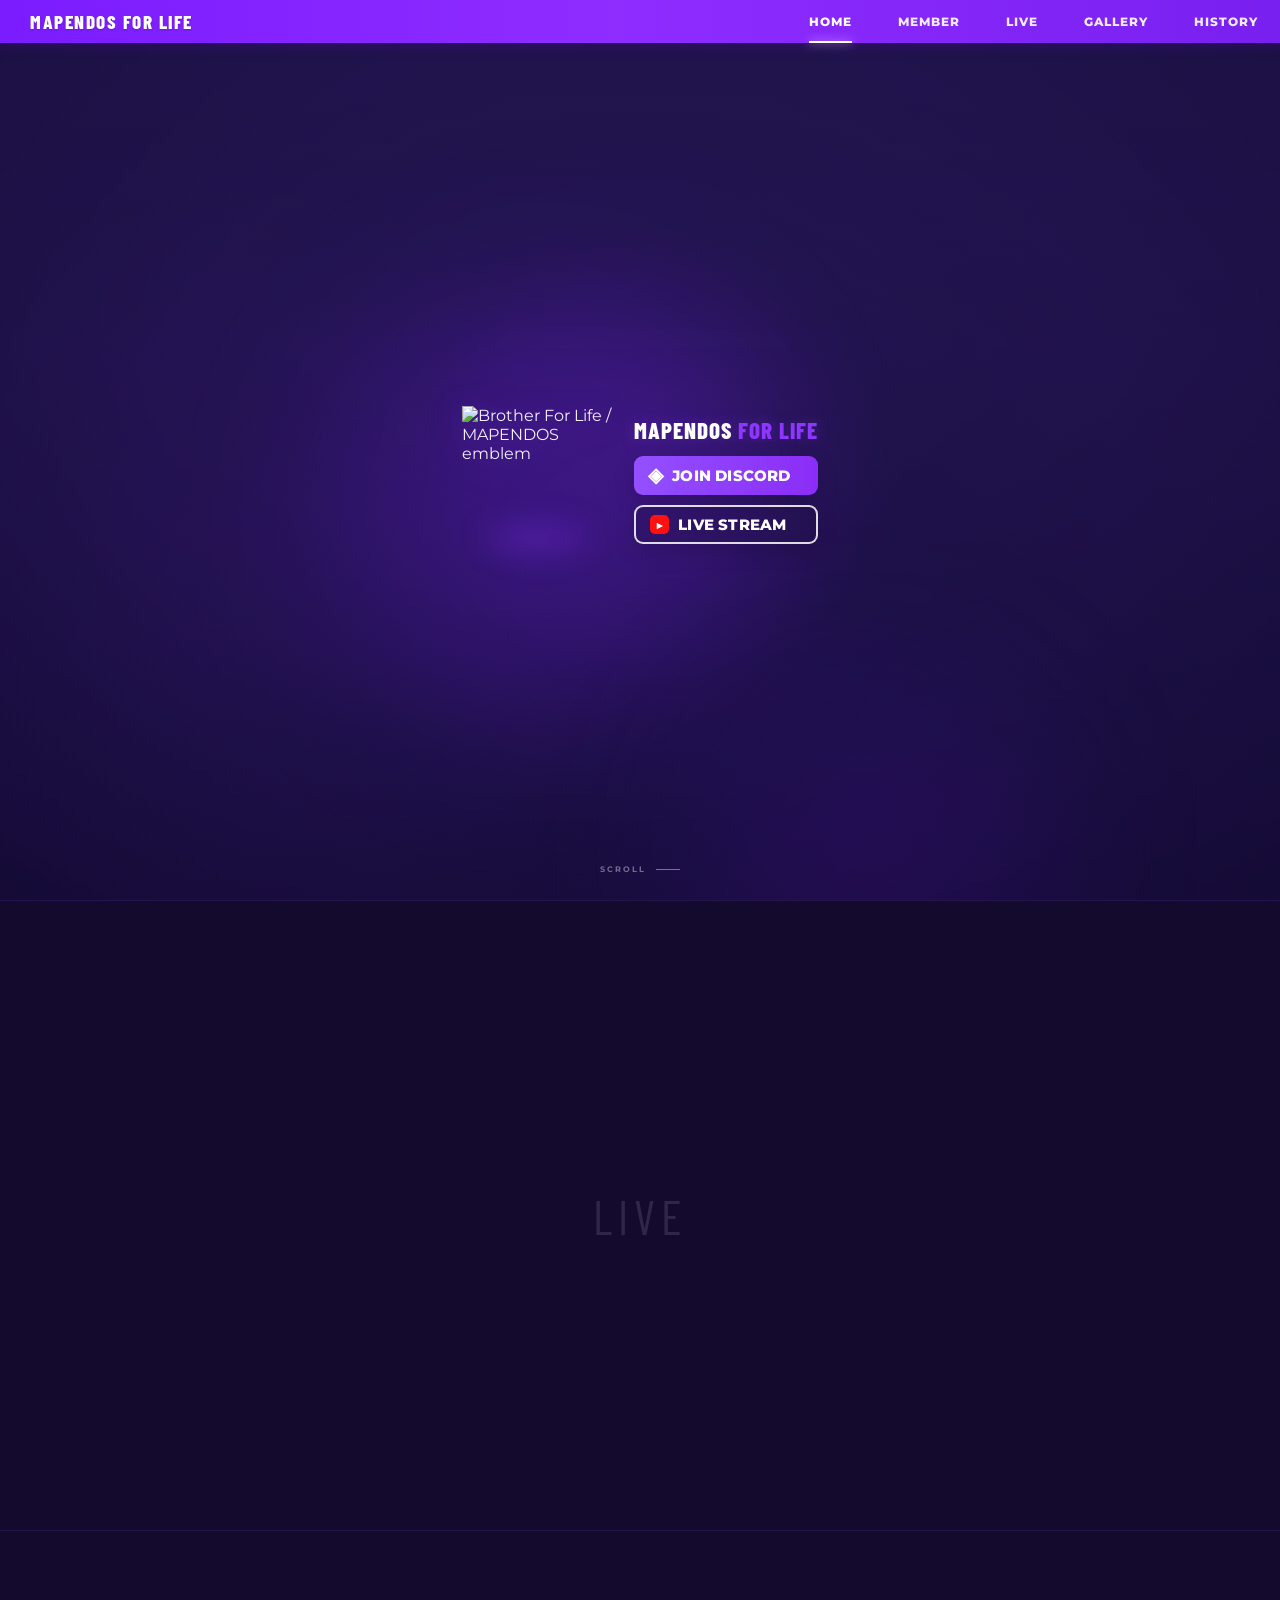
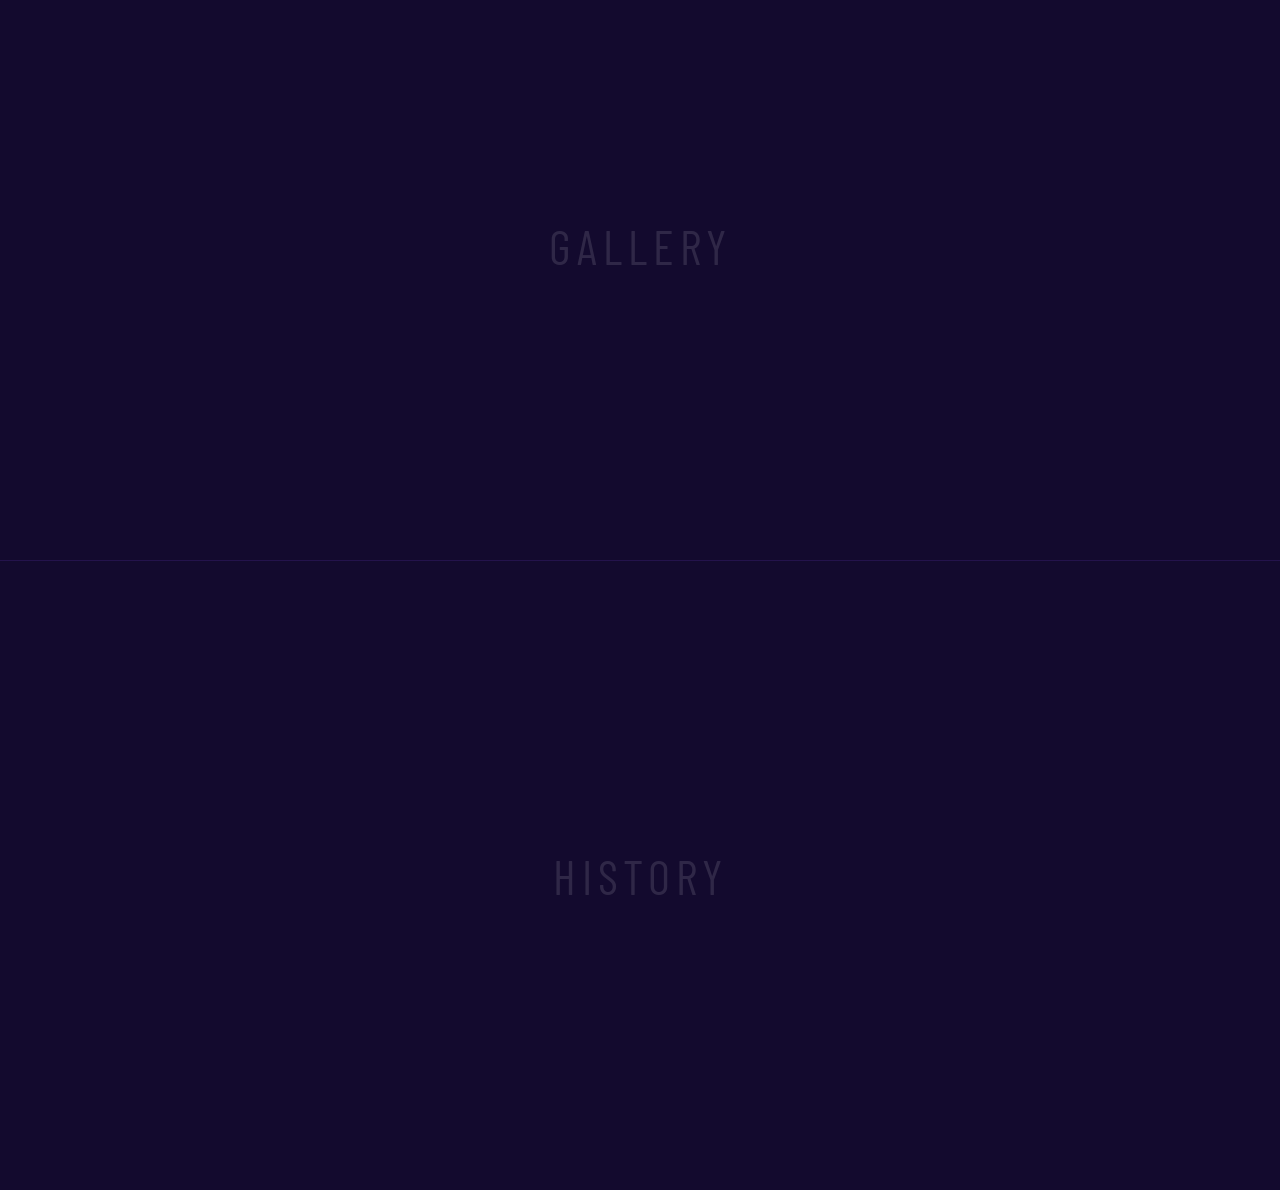
==== index.html @ d0ab3285 "Add files via upload" ====
<!doctype html>
<html lang="id">
<head>
  <meta charset="utf-8">
  <meta name="viewport" content="width=device-width, initial-scale=1.0">
  <meta name="theme-color" content="#21134f">
  <meta name="description" content="MAPENDOS FOR LIFE — official home.">
  <title>MAPENDOS FOR LIFE</title>
  <link rel="preconnect" href="https://fonts.googleapis.com">
  <link rel="preconnect" href="https://fonts.gstatic.com" crossorigin>
  <link href="https://fonts.googleapis.com/css2?family=Barlow+Condensed:wght@500;600;700;800&family=Montserrat:wght@500;600;700;800&display=swap" rel="stylesheet">
  <link rel="stylesheet" href="style.css">
</head>
<body>
  <div class="page">
    <header class="topbar">
      <a class="brand" href="#home" aria-label="MAPENDOS FOR LIFE home">
        <span>MAPENDOS</span> FOR LIFE
      </a>
      <nav class="nav" aria-label="Main navigation">
        <a class="active" href="#home">HOME</a>
        <a href="member.html">MEMBER</a>
        <a href="#live">LIVE</a>
        <a href="#gallery">GALLERY</a>
        <a href="#history">HISTORY</a>
      </nav>
      <button class="menu" aria-label="Open menu"><span></span><span></span><span></span></button>
    </header>

    <main id="home" class="hero">
      <div class="ambient ambient-a"></div>
      <div class="ambient ambient-b"></div>

      <div class="particle-field" aria-hidden="true">
        <div class="particle-layer p1"></div>
        <div class="particle-layer p2"></div>
        <div class="particle-layer p3"></div>
      </div>

      <div class="hero-content">
        <div class="identity">
          <div class="logo-wrap">
            <img src="assets/logo.png" alt="Brother For Life / MAPENDOS emblem" class="logo">
          </div>
          <div class="copy">
            <div class="eyebrow"><span>MAPENDOS</span> FOR LIFE</div>
            <div class="actions">
              <a class="action discord" href="https://discord.gg/qdPSJPzVeq" target="_blank" rel="noopener noreferrer" data-action="discord">
                <span class="icon">◈</span>
                <span>JOIN DISCORD</span>
              </a>
              <a class="action live" href="#" data-action="live">
                <span class="youtube">▶</span>
                <span>LIVE STREAM</span>
              </a>
            </div>
          </div>
        </div>
      </div>

      <div class="scroll-cue" aria-hidden="true">
        <span>SCROLL</span><i></i>
      </div>
    </main>

        <section id="live" class="placeholder"><span>LIVE</span></section>
    <section id="gallery" class="placeholder"><span>GALLERY</span></section>
    <section id="history" class="placeholder"><span>HISTORY</span></section>
  </div>

  <div class="toast" role="status" aria-live="polite"></div>
  <script src="script.js"></script>
</body>
</html>
---- style.css ----
:root{
  --purple:#7c21ff;
  --purple-2:#a24bff;
  --deep:#21154f;
  --deep-2:#160c38;
  --text:#f5efff;
}
*{box-sizing:border-box}
html{scroll-behavior:smooth}
body{
  margin:0;
  background:#12092e;
  color:var(--text);
  font-family:Montserrat,Arial,sans-serif;
  overflow-x:hidden;
}
.page{min-height:100vh;background:var(--deep)}
.topbar{
  height:43px;
  width:100%;
  position:fixed;
  z-index:20;
  top:0;left:0;
  display:flex;
  align-items:center;
  justify-content:space-between;
  padding:0 22px 0 30px;
  background:linear-gradient(90deg,#7b1cff,#8f2cff 48%,#7820ef);
  box-shadow:0 2px 12px rgba(72,0,150,.42);
}
.brand{
  color:white;
  text-decoration:none;
  font-family:"Barlow Condensed",sans-serif;
  font-weight:800;
  font-size:19px;
  letter-spacing:1.5px;
  line-height:1;
  text-shadow:0 1px 2px rgba(0,0,0,.22);
}
.brand span{font-weight:800}
.nav{height:100%;display:flex;align-items:center;gap:46px}
.nav a{
  height:100%;
  display:flex;
  align-items:center;
  color:rgba(255,255,255,.9);
  text-decoration:none;
  font-size:12px;
  font-weight:800;
  letter-spacing:1px;
  transition:.2s ease;
  position:relative;
}
.nav a:hover,.nav a.active{color:white}
.nav a.active::after{
  content:"";
  position:absolute;
  left:0;right:0;bottom:0;
  height:2px;background:white;
  box-shadow:0 0 10px rgba(255,255,255,.7);
}
.menu{display:none;background:none;border:0}
.menu span{display:block;width:23px;height:2px;background:#fff;margin:4px}

.hero{
  min-height:100vh;
  height:100svh;
  position:relative;
  overflow:hidden;
  isolation:isolate;
  background:
    radial-gradient(circle at 51% 51%,rgba(95,32,185,.22),transparent 29%),
    radial-gradient(circle at 20% 65%,rgba(113,39,216,.10),transparent 34%),
    linear-gradient(180deg,#241653 0%,#21134e 52%,#1c1047 100%);
}
.hero::after{
  content:"";
  position:absolute;inset:0;
  background:linear-gradient(180deg,rgba(5,2,18,.05),transparent 38%,rgba(6,2,20,.18));
  z-index:2;pointer-events:none;
}
.ambient{
  position:absolute;border-radius:50%;filter:blur(80px);
  pointer-events:none;opacity:.25;z-index:0;
}
.ambient-a{width:430px;height:430px;left:26%;top:33%;background:#7c21ff;animation:breathe 8s ease-in-out infinite}
.ambient-b{width:360px;height:360px;right:18%;bottom:-15%;background:#4b12aa;animation:breathe 10s ease-in-out -3s infinite}

.particle-field{position:absolute;inset:43px 0 0;z-index:1;overflow:hidden}
.particle-layer{
  position:absolute;
  width:100%;height:100%;
  background-image:url("assets/particles.png");
  background-repeat:no-repeat;
  background-size:cover;
  background-position:center;
  mix-blend-mode:screen;
  pointer-events:none;
  will-change:transform;
}
.p1{opacity:.92;animation:driftA 17s ease-in-out infinite alternate}
.p2{opacity:.38;filter:blur(1.3px);transform:scale(1.08);animation:driftB 23s ease-in-out infinite alternate}
.p3{opacity:.28;filter:blur(3px);transform:scale(1.17);animation:driftC 31s ease-in-out infinite alternate}

.hero-content{
  position:relative;
  z-index:5;
  height:100%;
  display:grid;
  place-items:center;
  padding-top:43px;
}
.identity{
  display:flex;
  align-items:center;
  gap:22px;
  transform:translateY(1vh);
  animation:heroIn 1s cubic-bezier(.2,.8,.2,1) both;
}
.logo-wrap{
  width:150px;height:150px;
  display:grid;place-items:center;
  filter:drop-shadow(0 0 14px rgba(140,54,255,.22));
}
.logo{width:100%;height:100%;object-fit:contain}
.copy{display:flex;flex-direction:column;gap:14px}
.eyebrow{
  font-family:"Barlow Condensed",sans-serif;
  font-size:23px;
  font-weight:800;
  letter-spacing:1px;
  line-height:1;
  text-shadow:0 0 16px rgba(165,85,255,.25);
}
.eyebrow span{color:white}
.eyebrow{color:#8e36ff}
.actions{display:flex;flex-direction:column;gap:10px}
.action{
  min-width:184px;height:39px;
  border-radius:9px;
  display:flex;align-items:center;justify-content:flex-start;
  gap:9px;padding:0 14px;
  color:white;text-decoration:none;
  font-size:15px;font-weight:800;
  letter-spacing:.2px;
  transition:transform .22s ease,filter .22s ease,background .22s ease;
  box-shadow:0 7px 22px rgba(0,0,0,.15);
}
.action:hover{transform:translateX(5px);filter:brightness(1.08)}
.discord{background:linear-gradient(90deg,#9350ff,#8b2df7)}
.live{background:rgba(28,19,62,.25);border:2px solid rgba(255,255,255,.85)}
.icon{font-size:20px;line-height:1}
.youtube{font-size:15px;background:#ff1111;border-radius:5px;padding:2px 5px;line-height:1}
.scroll-cue{
  position:absolute;z-index:6;bottom:26px;left:50%;
  transform:translateX(-50%);
  display:flex;align-items:center;gap:10px;
  opacity:.42;
  font-size:8px;letter-spacing:2px;font-weight:700;
}
.scroll-cue i{width:24px;height:1px;background:white;display:block;animation:pulseLine 1.8s ease-in-out infinite}

.placeholder{
  min-height:70vh;display:grid;place-items:center;
  background:#130a2e;border-top:1px solid rgba(145,72,255,.14);
  font-family:"Barlow Condensed",sans-serif;font-size:48px;letter-spacing:6px;color:rgba(255,255,255,.12)
}
.toast{
  position:fixed;z-index:50;left:50%;bottom:24px;transform:translate(-50%,20px);
  opacity:0;pointer-events:none;
  background:rgba(18,8,40,.94);border:1px solid rgba(164,84,255,.45);
  padding:11px 15px;border-radius:9px;font-size:12px;
  transition:.25s ease;
}
.toast.show{opacity:1;transform:translate(-50%,0)}

@keyframes driftA{
  0%{transform:translate3d(-1.2%,-.5%,0) scale(1.01) rotate(-.15deg)}
  50%{transform:translate3d(1.2%,.8%,0) scale(1.035) rotate(.15deg)}
  100%{transform:translate3d(-.4%,1.1%,0) scale(1.02) rotate(-.08deg)}
}
@keyframes driftB{
  0%{transform:translate3d(1.5%,1%,0) scale(1.07)}
  100%{transform:translate3d(-1.2%,-1%,0) scale(1.1)}
}
@keyframes driftC{
  0%{transform:translate3d(-2%,0,0) scale(1.16)}
  100%{transform:translate3d(2%,1.6%,0) scale(1.2)}
}
@keyframes breathe{0%,100%{transform:scale(.92);opacity:.18}50%{transform:scale(1.08);opacity:.29}}
@keyframes heroIn{from{opacity:0;transform:translateY(35px) scale(.98)}to{opacity:1;transform:translateY(1vh) scale(1)}}
@keyframes pulseLine{0%,100%{width:14px;opacity:.25}50%{width:28px;opacity:.9}}

@media (max-width:700px){
  .topbar{height:48px;padding:0 16px}
  .brand{font-size:17px}
  .nav{display:none}
  .menu{display:block}
  .hero{height:100svh;min-height:640px}
  .particle-field{inset:48px 0 0}
  .particle-layer{background-size:auto 100%;background-position:center}
  .identity{flex-direction:column;gap:9px;text-align:center;transform:translateY(-1vh)}
  .logo-wrap{width:180px;height:180px}
  .copy{align-items:center;gap:13px}
  .eyebrow{font-size:22px}
  .action{min-width:200px;height:42px;justify-content:center}
  .actions{gap:9px}
  .scroll-cue{bottom:17px}
}
@media (prefers-reduced-motion:reduce){
  *,*::before,*::after{animation-duration:.01ms!important;animation-iteration-count:1!important;scroll-behavior:auto!important}
}


/* ===== MFL HOME UI/UX ENHANCEMENT ===== */
.topbar{
  backdrop-filter:blur(10px);
  -webkit-backdrop-filter:blur(10px);
  transition:height .35s ease,background .35s ease,box-shadow .35s ease;
}
.topbar.scrolled{
  height:40px;
  background:rgba(92,20,190,.92);
  box-shadow:0 5px 24px rgba(20,0,55,.42);
}
.nav a{transition:color .25s ease,transform .25s ease}
.nav a:hover{transform:translateY(-1px)}
.hero-content{perspective:1000px}
.identity{
  will-change:transform;
}
.logo-wrap{
  position:relative;
  animation:logoFloat 5.8s ease-in-out infinite;
  will-change:transform;
}
.logo-wrap::after{
  content:"";
  position:absolute;
  width:68%;
  height:18%;
  left:16%;
  bottom:3%;
  border-radius:50%;
  background:rgba(131,54,255,.28);
  filter:blur(15px);
  animation:logoShadow 5.8s ease-in-out infinite;
  z-index:-1;
}
.logo{
  filter:drop-shadow(0 8px 18px rgba(96,29,206,.20));
  transition:filter .4s ease,transform .4s ease;
}
.logo-wrap:hover .logo{
  filter:drop-shadow(0 10px 25px rgba(157,78,255,.52));
}
.action{
  position:relative;
  overflow:hidden;
}
.action::before{
  content:"";
  position:absolute;
  inset:0;
  transform:translateX(-110%);
  background:linear-gradient(105deg,transparent 25%,rgba(255,255,255,.16) 50%,transparent 75%);
  transition:transform .65s ease;
}
.action:hover::before{transform:translateX(110%)}
.action > *{position:relative;z-index:1}
.particle-layer{transition:opacity .8s ease}
.hero::before{
  content:"";
  position:absolute;
  inset:43px 0 0;
  z-index:3;
  pointer-events:none;
  background:radial-gradient(circle at 50% 50%,transparent 0 24%,rgba(17,7,44,.07) 62%,rgba(8,2,25,.20) 100%);
}
@keyframes logoFloat{
  0%,100%{transform:translate3d(0,-7px,0) rotate(-.25deg)}
  50%{transform:translate3d(0,8px,0) rotate(.25deg)}
}
@keyframes logoShadow{
  0%,100%{transform:scaleX(.92);opacity:.45}
  50%{transform:scaleX(1.08);opacity:.25}
}
@media(max-width:700px){
  .logo-wrap{animation-duration:6.5s}
  .topbar.scrolled{height:45px}
}
@media(prefers-reduced-motion:reduce){
  .logo-wrap,.logo-wrap::after{animation:none!important}
}
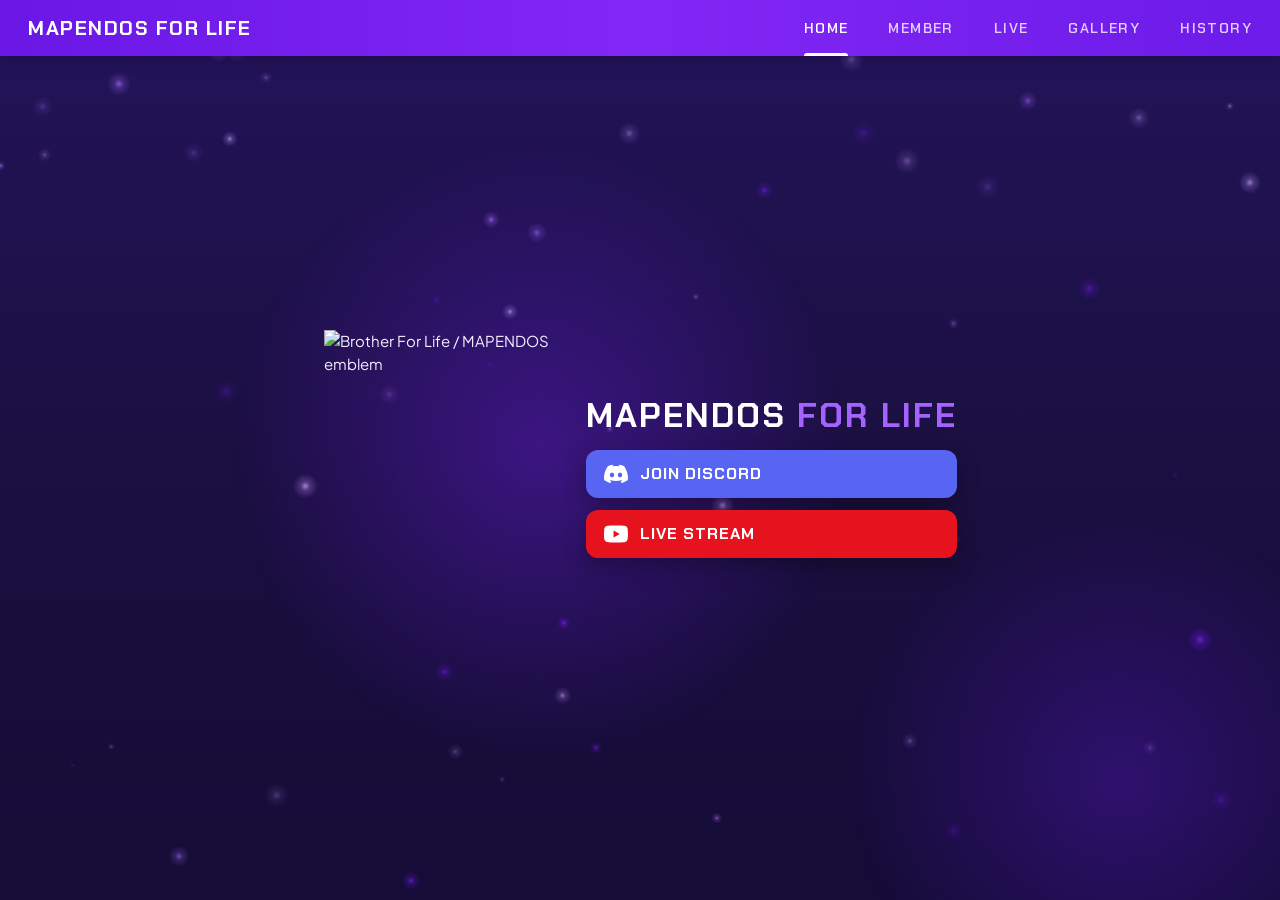
==== commit e8d754f8: "Add files via upload" ====
--- a/index.html
+++ b/index.html
@@ -2,73 +2,163 @@
 <html lang="id">
 <head>
   <meta charset="utf-8">
-  <meta name="viewport" content="width=device-width, initial-scale=1.0">
-  <meta name="theme-color" content="#21134f">
+  <meta name="viewport" content="width=device-width, initial-scale=1, viewport-fit=cover">
+  <meta name="theme-color" content="#1a0f3f">
   <meta name="description" content="MAPENDOS FOR LIFE — official home.">
   <title>MAPENDOS FOR LIFE</title>
   <link rel="preconnect" href="https://fonts.googleapis.com">
   <link rel="preconnect" href="https://fonts.gstatic.com" crossorigin>
-  <link href="https://fonts.googleapis.com/css2?family=Barlow+Condensed:wght@500;600;700;800&family=Montserrat:wght@500;600;700;800&display=swap" rel="stylesheet">
+  <link href="https://fonts.googleapis.com/css2?family=Chakra+Petch:wght@600;700&family=JetBrains+Mono:wght@500;700&family=Plus+Jakarta+Sans:wght@500;600;700;800&display=swap" rel="stylesheet">
   <link rel="stylesheet" href="style.css">
 </head>
-<body>
-  <div class="page">
-    <header class="topbar">
-      <a class="brand" href="#home" aria-label="MAPENDOS FOR LIFE home">
-        <span>MAPENDOS</span> FOR LIFE
-      </a>
-      <nav class="nav" aria-label="Main navigation">
-        <a class="active" href="#home">HOME</a>
-        <a href="member.html">MEMBER</a>
-        <a href="#live">LIVE</a>
-        <a href="#gallery">GALLERY</a>
-        <a href="#history">HISTORY</a>
-      </nav>
-      <button class="menu" aria-label="Open menu"><span></span><span></span><span></span></button>
-    </header>
+<body data-page="home">
+  <header class="topbar">
+    <a class="brand" href="#home" aria-label="MAPENDOS FOR LIFE home"><span>MAPENDOS</span> FOR LIFE</a>
+    <nav class="nav" id="nav" aria-label="Main navigation">
+      <a href="#home" data-link="home">HOME</a>
+      <a href="#member" data-link="member">MEMBER</a>
+      <a href="#live" data-link="live">LIVE</a>
+      <a href="#gallery" data-link="gallery">GALLERY</a>
+      <a href="#history" data-link="history">HISTORY</a>
+    </nav>
+    <button class="menu" id="menu" aria-label="Buka menu" aria-expanded="false" aria-controls="nav"><span></span><span></span><span></span></button>
+  </header>
 
-    <main id="home" class="hero">
-      <div class="ambient ambient-a"></div>
-      <div class="ambient ambient-b"></div>
-
-      <div class="particle-field" aria-hidden="true">
-        <div class="particle-layer p1"></div>
-        <div class="particle-layer p2"></div>
-        <div class="particle-layer p3"></div>
-      </div>
-
-      <div class="hero-content">
-        <div class="identity">
-          <div class="logo-wrap">
-            <img src="assets/logo.png" alt="Brother For Life / MAPENDOS emblem" class="logo">
-          </div>
-          <div class="copy">
-            <div class="eyebrow"><span>MAPENDOS</span> FOR LIFE</div>
-            <div class="actions">
-              <a class="action discord" href="https://discord.gg/qdPSJPzVeq" target="_blank" rel="noopener noreferrer" data-action="discord">
-                <span class="icon">◈</span>
-                <span>JOIN DISCORD</span>
-              </a>
-              <a class="action live" href="#" data-action="live">
-                <span class="youtube">▶</span>
-                <span>LIVE STREAM</span>
-              </a>
-            </div>
-          </div>
+  <!-- HOME -->
+  <main class="page hero" id="home" data-page-id="home">
+    <div class="bg" aria-hidden="true">
+      <div class="glow glow-a"></div>
+      <div class="glow glow-b"></div>
+      <canvas id="fx"></canvas>
+    </div>
+    <div class="identity">
+      <img src="assets/logo.webp" alt="Brother For Life / MAPENDOS emblem" class="logo" width="230" height="296" decoding="async" fetchpriority="high">
+      <div class="copy">
+        <div class="eyebrow"><span>MAPENDOS</span> FOR LIFE</div>
+        <div class="actions">
+          <a class="action discord" href="https://discord.gg/qdPSJPzVeq" target="_blank" rel="noopener noreferrer" data-action="discord">
+            <svg viewBox="0 0 24 24" aria-hidden="true"><path fill="currentColor" d="M20.317 4.3698a19.7913 19.7913 0 00-4.8851-1.5152.0741.0741 0 00-.0785.0371c-.211.3753-.4447.8648-.6083 1.2495-1.8447-.2762-3.68-.2762-5.4868 0-.1636-.3933-.4058-.8742-.6177-1.2495a.077.077 0 00-.0785-.037 19.7363 19.7363 0 00-4.8852 1.515.0699.0699 0 00-.0321.0277C.5334 9.0458-.319 13.5799.0992 18.0578a.0824.0824 0 00.0312.0561c2.0528 1.5076 4.0413 2.4228 5.9929 3.0294a.0777.0777 0 00.0842-.0276c.4616-.6304.8731-1.2952 1.226-1.9942a.076.076 0 00-.0416-.1057c-.6528-.2476-1.2743-.5495-1.8722-.8923a.077.077 0 01-.0076-.1277c.1258-.0943.2517-.1923.3718-.2914a.0743.0743 0 01.0776-.0105c3.9278 1.7933 8.18 1.7933 12.0614 0a.0739.0739 0 01.0785.0095c.1202.099.246.1981.3728.2924a.077.077 0 01-.0066.1276 12.2986 12.2986 0 01-1.873.8914.0766.0766 0 00-.0407.1067c.3604.698.7719 1.3628 1.225 1.9932a.076.076 0 00.0842.0286c1.961-.6067 3.9495-1.5219 6.0023-3.0294a.077.077 0 00.0313-.0552c.5004-5.177-.8382-9.6739-3.5485-13.6604a.061.061 0 00-.0312-.0286zM8.02 15.3312c-1.1825 0-2.1569-1.0857-2.1569-2.419 0-1.3332.9555-2.4189 2.157-2.4189 1.2108 0 2.1757 1.0952 2.1568 2.419 0 1.3332-.9555 2.4189-2.1569 2.4189zm7.9748 0c-1.1825 0-2.1569-1.0857-2.1569-2.419 0-1.3332.9554-2.4189 2.1569-2.4189 1.2108 0 2.1757 1.0952 2.1568 2.419 0 1.3332-.946 2.4189-2.1568 2.4189Z"/></svg>
+            <span>JOIN DISCORD</span>
+          </a>
+          <a class="action youtube" href="#" data-action="live">
+            <svg viewBox="0 0 24 24" aria-hidden="true"><path fill="currentColor" d="M23.498 6.186a3.016 3.016 0 0 0-2.122-2.136C19.505 3.545 12 3.545 12 3.545s-7.505 0-9.377.505A3.017 3.017 0 0 0 .502 6.186C0 8.07 0 12 0 12s0 3.93.502 5.814a3.016 3.016 0 0 0 2.122 2.136c1.871.505 9.376.505 9.376.505s7.505 0 9.377-.505a3.015 3.015 0 0 0 2.122-2.136C24 15.93 24 12 24 12s0-3.93-.502-5.814zM9.545 15.568V8.432L15.818 12l-6.273 3.568z"/></svg>
+            <span>LIVE STREAM</span>
+          </a>
         </div>
       </div>
+    </div>
+  </main>
 
-      <div class="scroll-cue" aria-hidden="true">
-        <span>SCROLL</span><i></i>
+  <!-- MEMBER -->
+  <main class="page member-page" id="member" data-page-id="member" hidden>
+    <section class="page-head">
+      <div>
+        <div class="kicker">MANAGEMENT ANGGOTA</div>
+        <h1>DATA <b>MEMBER</b></h1>
+        <p class="sub">// database anggota MFL</p>
       </div>
-    </main>
+      <button class="recruit" id="recruit" type="button">+ REKRUT</button>
+    </section>
 
-        <section id="live" class="placeholder"><span>LIVE</span></section>
-    <section id="gallery" class="placeholder"><span>GALLERY</span></section>
-    <section id="history" class="placeholder"><span>HISTORY</span></section>
-  </div>
+    <section class="stats">
+      <div><small>TOTAL</small><strong id="total">0</strong></div>
+      <div><small>AKTIF</small><strong class="green" id="active">0</strong></div>
+      <div><small>REHAT</small><strong class="gold" id="rest">0</strong></div>
+      <div class="progress-stat">
+        <div class="progress-head"><small>RASIO AKTIF</small><b id="ratio">0%</b></div>
+        <div class="progress"><span id="progress"></span></div>
+      </div>
+    </section>
+
+    <section class="filters">
+      <label class="search">
+        <svg viewBox="0 0 24 24" aria-hidden="true"><path fill="none" stroke="currentColor" stroke-width="2.4" stroke-linecap="round" d="M11 4a7 7 0 100 14 7 7 0 000-14zm9 16l-4-4"/></svg>
+        <input id="search" type="search" placeholder="Cari nama member..." autocomplete="off" aria-label="Cari nama member">
+      </label>
+      <select id="division" aria-label="Filter jabatan">
+        <option value="all">Semua Jabatan</option>
+        <option value="COMMANDER">COMMANDER</option>
+        <option value="UNDER OG">UNDER OG</option>
+        <option value="PJ BISNIS">PJ BISNIS</option>
+        <option value="HOODPRESS">HOODPRESS</option>
+        <option value="MEMBER">MEMBER</option>
+      </select>
+      <select id="status" aria-label="Filter status">
+        <option value="all">Semua Status</option>
+        <option value="active">AKTIF</option>
+        <option value="rest">REHAT</option>
+      </select>
+    </section>
+
+    <section id="roster" class="roster">
+      <div class="roster-head">
+        <span>ROSTER ANGGOTA</span>
+        <small>Menampilkan <b id="shown">0</b> dari <b id="all">0</b> member</small>
+      </div>
+      <div id="groups"></div>
+    </section>
+  </main>
+
+  <!-- LIVE -->
+  <main class="page member-page" id="live" data-page-id="live" hidden>
+    <section class="page-head">
+      <div>
+        <div class="kicker">SIARAN LANGSUNG</div>
+        <h1>LIVE <b>STREAM</b></h1>
+        <p class="sub">// tonton langsung dari channel MFL</p>
+      </div>
+      <a class="action youtube sm" id="ytChannel" href="#" target="_blank" rel="noopener noreferrer" data-action="live">
+        <svg viewBox="0 0 24 24" aria-hidden="true"><path fill="currentColor" d="M23.498 6.186a3.016 3.016 0 0 0-2.122-2.136C19.505 3.545 12 3.545 12 3.545s-7.505 0-9.377.505A3.017 3.017 0 0 0 .502 6.186C0 8.07 0 12 0 12s0 3.93.502 5.814a3.016 3.016 0 0 0 2.122 2.136c1.871.505 9.376.505 9.376.505s7.505 0 9.377-.505a3.015 3.015 0 0 0 2.122-2.136C24 15.93 24 12 24 12s0-3.93-.502-5.814zM9.545 15.568V8.432L15.818 12l-6.273 3.568z"/></svg>
+        <span>BUKA YOUTUBE</span>
+      </a>
+    </section>
+    <div class="live-wrap">
+      <section>
+        <div class="player" id="player"></div>
+        <div class="player-meta"><span class="status" id="liveStatus"></span><strong id="liveTitle"></strong></div>
+      </section>
+      <aside class="schedule">
+        <h2>JADWAL SIARAN</h2>
+        <div id="scheduleList"></div>
+      </aside>
+    </div>
+  </main>
+
+  <!-- GALLERY -->
+  <main class="page member-page" id="gallery" data-page-id="gallery" hidden>
+    <section class="page-head">
+      <div>
+        <div class="kicker">DOKUMENTASI</div>
+        <h1><b>GALLERY</b></h1>
+        <p class="sub">// momen terbaik bersama MFL</p>
+      </div>
+    </section>
+    <div class="chips" id="chips" role="tablist" aria-label="Kategori galeri"></div>
+    <div class="grid" id="galleryGrid"></div>
+    <dialog class="lightbox" id="lightbox">
+      <button class="lb-close" id="lbClose" aria-label="Tutup">&times;</button>
+      <button class="lb-nav prev" id="lbPrev" aria-label="Sebelumnya">&#8249;</button>
+      <figure><img id="lbImg" alt=""><figcaption id="lbCap"></figcaption></figure>
+      <button class="lb-nav next" id="lbNext" aria-label="Berikutnya">&#8250;</button>
+    </dialog>
+  </main>
+
+  <!-- HISTORY -->
+  <main class="page member-page" id="history" data-page-id="history" hidden>
+    <section class="page-head">
+      <div>
+        <div class="kicker">PERJALANAN</div>
+        <h1>HIS<b>TORY</b></h1>
+        <p class="sub">// jejak langkah MFL dari awal</p>
+      </div>
+    </section>
+    <ol class="timeline" id="timeline"></ol>
+  </main>
 
   <div class="toast" role="status" aria-live="polite"></div>
+  <script src="content.js"></script>
+  <script src="member.js"></script>
+  <script src="pages.js"></script>
   <script src="script.js"></script>
 </body>
 </html>
--- a/style.css
+++ b/style.css
@@ -1,295 +1,308 @@
 :root{
   --purple:#7c21ff;
   --purple-2:#a24bff;
-  --deep:#21154f;
-  --deep-2:#160c38;
+  --deep:#1a0f3f;
+  --deep-2:#120a2e;
+  --panel:#171034;
+  --panel-2:#1d1541;
+  --line:#2d2360;
   --text:#f5efff;
+  --muted:#9d93c4;
+  --green:#22e0a1;
+  --gold:#e1b93a;
+  --nav-h:56px;
+  --f-head:"Chakra Petch",system-ui,sans-serif;
+  --f-body:"Plus Jakarta Sans",system-ui,-apple-system,"Segoe UI",sans-serif;
+  --f-mono:"JetBrains Mono",ui-monospace,Consolas,monospace;
 }
 *{box-sizing:border-box}
-html{scroll-behavior:smooth}
+html{-webkit-text-size-adjust:100%}
 body{
-  margin:0;
-  background:#12092e;
-  color:var(--text);
-  font-family:Montserrat,Arial,sans-serif;
+  margin:0;background:var(--deep-2);color:var(--text);
+  font-family:var(--f-body);font-size:15px;line-height:1.5;
   overflow-x:hidden;
 }
-.page{min-height:100vh;background:var(--deep)}
+[hidden]{display:none!important}
+h1{font-family:var(--f-head);margin:0;font-weight:700}
+
+/* ===== TOPBAR ===== */
 .topbar{
-  height:43px;
-  width:100%;
-  position:fixed;
-  z-index:20;
-  top:0;left:0;
-  display:flex;
-  align-items:center;
-  justify-content:space-between;
-  padding:0 22px 0 30px;
-  background:linear-gradient(90deg,#7b1cff,#8f2cff 48%,#7820ef);
-  box-shadow:0 2px 12px rgba(72,0,150,.42);
+  position:fixed;z-index:30;top:0;left:0;right:0;height:var(--nav-h);
+  display:flex;align-items:center;justify-content:space-between;
+  padding:0 28px;
+  background:linear-gradient(90deg,#6a17e6,#8227f5 50%,#6c1be8);
+  box-shadow:0 2px 14px rgba(20,0,60,.45);
 }
 .brand{
-  color:white;
-  text-decoration:none;
-  font-family:"Barlow Condensed",sans-serif;
-  font-weight:800;
-  font-size:19px;
-  letter-spacing:1.5px;
-  line-height:1;
-  text-shadow:0 1px 2px rgba(0,0,0,.22);
-}
-.brand span{font-weight:800}
-.nav{height:100%;display:flex;align-items:center;gap:46px}
+  color:#fff;text-decoration:none;
+  font-family:var(--f-head);font-weight:700;font-size:20px;letter-spacing:1.5px;line-height:1;
+}
+.brand span{color:#fff}
+.nav{height:100%;display:flex;align-items:center;gap:40px}
 .nav a{
-  height:100%;
-  display:flex;
-  align-items:center;
-  color:rgba(255,255,255,.9);
-  text-decoration:none;
-  font-size:12px;
-  font-weight:800;
-  letter-spacing:1px;
-  transition:.2s ease;
-  position:relative;
-}
-.nav a:hover,.nav a.active{color:white}
+  position:relative;height:100%;display:flex;align-items:center;
+  color:rgba(255,255,255,.78);text-decoration:none;
+  font-family:var(--f-head);font-size:14px;font-weight:600;letter-spacing:1.4px;
+  transition:color .2s ease;
+}
+.nav a:hover,.nav a.active{color:#fff}
 .nav a.active::after{
-  content:"";
-  position:absolute;
-  left:0;right:0;bottom:0;
-  height:2px;background:white;
-  box-shadow:0 0 10px rgba(255,255,255,.7);
-}
-.menu{display:none;background:none;border:0}
-.menu span{display:block;width:23px;height:2px;background:#fff;margin:4px}
-
+  content:"";position:absolute;left:0;right:0;bottom:0;height:3px;
+  background:#fff;border-radius:3px 3px 0 0;
+}
+.menu{display:none;background:none;border:0;padding:10px;margin-right:-10px;cursor:pointer}
+.menu span{display:block;width:24px;height:2px;background:#fff;margin:5px 0;border-radius:2px;transition:transform .25s ease,opacity .2s ease}
+.menu[aria-expanded="true"] span:nth-child(1){transform:translateY(7px) rotate(45deg)}
+.menu[aria-expanded="true"] span:nth-child(2){opacity:0}
+.menu[aria-expanded="true"] span:nth-child(3){transform:translateY(-7px) rotate(-45deg)}
+
+/* ===== PAGES ===== */
+.page{display:block;min-height:100vh;min-height:100svh;padding-top:var(--nav-h);animation:pageIn .35s ease both}
+@keyframes pageIn{from{opacity:0;transform:translateY(8px)}to{opacity:1;transform:none}}
+
+/* ===== HOME ===== */
 .hero{
-  min-height:100vh;
-  height:100svh;
-  position:relative;
-  overflow:hidden;
-  isolation:isolate;
-  background:
-    radial-gradient(circle at 51% 51%,rgba(95,32,185,.22),transparent 29%),
-    radial-gradient(circle at 20% 65%,rgba(113,39,216,.10),transparent 34%),
-    linear-gradient(180deg,#241653 0%,#21134e 52%,#1c1047 100%);
-}
-.hero::after{
-  content:"";
-  position:absolute;inset:0;
-  background:linear-gradient(180deg,rgba(5,2,18,.05),transparent 38%,rgba(6,2,20,.18));
-  z-index:2;pointer-events:none;
-}
-.ambient{
-  position:absolute;border-radius:50%;filter:blur(80px);
-  pointer-events:none;opacity:.25;z-index:0;
-}
-.ambient-a{width:430px;height:430px;left:26%;top:33%;background:#7c21ff;animation:breathe 8s ease-in-out infinite}
-.ambient-b{width:360px;height:360px;right:18%;bottom:-15%;background:#4b12aa;animation:breathe 10s ease-in-out -3s infinite}
-
-.particle-field{position:absolute;inset:43px 0 0;z-index:1;overflow:hidden}
-.particle-layer{
-  position:absolute;
-  width:100%;height:100%;
-  background-image:url("assets/particles.png");
-  background-repeat:no-repeat;
-  background-size:cover;
-  background-position:center;
-  mix-blend-mode:screen;
-  pointer-events:none;
-  will-change:transform;
-}
-.p1{opacity:.92;animation:driftA 17s ease-in-out infinite alternate}
-.p2{opacity:.38;filter:blur(1.3px);transform:scale(1.08);animation:driftB 23s ease-in-out infinite alternate}
-.p3{opacity:.28;filter:blur(3px);transform:scale(1.17);animation:driftC 31s ease-in-out infinite alternate}
-
-.hero-content{
-  position:relative;
-  z-index:5;
-  height:100%;
-  display:grid;
-  place-items:center;
-  padding-top:43px;
-}
-.identity{
-  display:flex;
-  align-items:center;
-  gap:22px;
-  transform:translateY(1vh);
-  animation:heroIn 1s cubic-bezier(.2,.8,.2,1) both;
-}
-.logo-wrap{
-  width:150px;height:150px;
+  position:relative;overflow:hidden;isolation:isolate;
   display:grid;place-items:center;
-  filter:drop-shadow(0 0 14px rgba(140,54,255,.22));
-}
-.logo{width:100%;height:100%;object-fit:contain}
-.copy{display:flex;flex-direction:column;gap:14px}
+  height:100vh;height:100svh;min-height:560px;
+  background:linear-gradient(180deg,#23145a 0%,#1a0f3f 55%,#150c37 100%);
+}
+.bg{position:absolute;inset:0;z-index:-1;pointer-events:none}
+/* Blur mahal di GPU, jadi glow dibuat dari radial-gradient biasa lalu hanya digeser (transform). */
+.glow{position:absolute;border-radius:50%;will-change:transform}
+.glow-a{
+  width:640px;height:640px;left:50%;top:50%;margin:-320px 0 0 -420px;
+  background:radial-gradient(circle,rgba(124,33,255,.34),transparent 68%);
+  animation:glowA 14s ease-in-out infinite alternate;
+}
+.glow-b{
+  width:560px;height:560px;right:0;bottom:0;margin:0 -120px -160px 0;
+  background:radial-gradient(circle,rgba(84,24,190,.40),transparent 68%);
+  animation:glowB 18s ease-in-out infinite alternate;
+}
+#fx{position:absolute;inset:0;width:100%;height:100%;display:block}
+@keyframes glowA{from{transform:translate3d(-30px,10px,0)}to{transform:translate3d(60px,-30px,0)}}
+@keyframes glowB{from{transform:translate3d(20px,10px,0)}to{transform:translate3d(-50px,-40px,0)}}
+
+.identity{display:flex;align-items:center;gap:32px;animation:heroIn .9s cubic-bezier(.2,.8,.2,1) both}
+.logo{width:230px;height:auto;display:block;animation:float 6s ease-in-out infinite;will-change:transform}
+.copy{display:flex;flex-direction:column;gap:18px}
 .eyebrow{
-  font-family:"Barlow Condensed",sans-serif;
-  font-size:23px;
-  font-weight:800;
-  letter-spacing:1px;
-  line-height:1;
-  text-shadow:0 0 16px rgba(165,85,255,.25);
-}
-.eyebrow span{color:white}
-.eyebrow{color:#8e36ff}
-.actions{display:flex;flex-direction:column;gap:10px}
+  font-family:var(--f-head);font-size:34px;font-weight:700;letter-spacing:2px;line-height:1;
+  color:#a462ff;
+}
+.eyebrow span{color:#fff}
+.actions{display:flex;flex-direction:column;gap:12px}
 .action{
-  min-width:184px;height:39px;
-  border-radius:9px;
-  display:flex;align-items:center;justify-content:flex-start;
-  gap:9px;padding:0 14px;
-  color:white;text-decoration:none;
-  font-size:15px;font-weight:800;
-  letter-spacing:.2px;
-  transition:transform .22s ease,filter .22s ease,background .22s ease;
-  box-shadow:0 7px 22px rgba(0,0,0,.15);
-}
-.action:hover{transform:translateX(5px);filter:brightness(1.08)}
-.discord{background:linear-gradient(90deg,#9350ff,#8b2df7)}
-.live{background:rgba(28,19,62,.25);border:2px solid rgba(255,255,255,.85)}
-.icon{font-size:20px;line-height:1}
-.youtube{font-size:15px;background:#ff1111;border-radius:5px;padding:2px 5px;line-height:1}
-.scroll-cue{
-  position:absolute;z-index:6;bottom:26px;left:50%;
-  transform:translateX(-50%);
-  display:flex;align-items:center;gap:10px;
-  opacity:.42;
-  font-size:8px;letter-spacing:2px;font-weight:700;
-}
-.scroll-cue i{width:24px;height:1px;background:white;display:block;animation:pulseLine 1.8s ease-in-out infinite}
-
-.placeholder{
-  min-height:70vh;display:grid;place-items:center;
-  background:#130a2e;border-top:1px solid rgba(145,72,255,.14);
-  font-family:"Barlow Condensed",sans-serif;font-size:48px;letter-spacing:6px;color:rgba(255,255,255,.12)
-}
+  min-width:220px;height:48px;padding:0 18px;
+  display:flex;align-items:center;gap:12px;
+  border-radius:12px;color:#fff;text-decoration:none;
+  font-family:var(--f-head);font-size:16px;font-weight:700;letter-spacing:1px;
+  box-shadow:0 8px 22px rgba(0,0,0,.28);
+  transition:transform .2s ease,filter .2s ease;
+}
+.action svg{width:24px;height:24px;flex:none}
+.action:hover{transform:translateX(5px);filter:brightness(1.1)}
+.discord{background:#5865f2}
+.youtube{background:#e6121d}
+
+@keyframes heroIn{from{opacity:0;transform:translateY(28px)}to{opacity:1;transform:none}}
+@keyframes float{0%,100%{transform:translateY(-6px)}50%{transform:translateY(8px)}}
+
+/* ===== SHARED PAGE PIECES ===== */
+.kicker{font-family:var(--f-mono);font-size:12px;font-weight:500;letter-spacing:3px;color:var(--purple-2)}
+h1{font-size:40px;line-height:1;letter-spacing:.5px}
+h1 b{color:var(--purple-2)}
+.sub{margin:10px 0 0;font-family:var(--f-mono);font-size:12px;color:var(--muted)}
+
+.simple{display:grid;place-items:center;background:linear-gradient(180deg,var(--deep),var(--deep-2))}
+.simple-inner{width:min(560px,100% - 40px);text-align:center;padding:40px 0}
+.simple-inner h1{margin:8px 0 26px;font-size:52px}
+.empty{
+  padding:34px 20px;border:1px dashed var(--line);border-radius:14px;
+  background:rgba(255,255,255,.02);color:var(--muted);font-weight:600;
+}
+
+/* ===== MEMBER ===== */
+.member-page{background:linear-gradient(180deg,var(--deep),var(--deep-2));min-height:100svh}
+.page-head{
+  display:flex;justify-content:space-between;align-items:flex-end;gap:16px;
+  padding:30px 28px 24px;border-bottom:1px solid var(--line);
+}
+.recruit{
+  background:var(--purple);color:#fff;border:0;border-radius:10px;cursor:pointer;
+  font-family:var(--f-head);font-size:14px;font-weight:700;letter-spacing:1.2px;
+  padding:12px 20px;box-shadow:0 6px 18px rgba(124,33,255,.35);
+  transition:transform .2s ease,filter .2s ease;
+}
+.recruit:hover{transform:translateY(-1px);filter:brightness(1.1)}
+
+.stats{display:grid;grid-template-columns:1fr 1fr 1fr 2.4fr;background:var(--panel);border-bottom:1px solid var(--line)}
+.stats>div{padding:16px 20px;border-right:1px solid var(--line)}
+.stats>div:last-child{border-right:0}
+.stats small{display:block;font-family:var(--f-mono);font-size:11px;letter-spacing:1.5px;color:var(--muted)}
+.stats strong{display:block;font-family:var(--f-head);font-size:30px;line-height:1;margin-top:6px}
+.green{color:var(--green)}.gold{color:var(--gold)}
+.progress-head{display:flex;justify-content:space-between;align-items:baseline}
+.progress-head b{font-family:var(--f-mono);font-size:13px;color:var(--green)}
+.progress{height:6px;background:#241b52;border-radius:6px;margin-top:14px;overflow:hidden}
+.progress span{display:block;height:100%;width:0;background:var(--green);border-radius:6px;transition:width .6s ease}
+
+.filters{display:grid;grid-template-columns:minmax(0,1fr) 190px 170px;gap:10px;padding:14px 28px;background:var(--panel);border-bottom:1px solid var(--line)}
+.search{display:flex;align-items:center;gap:10px;height:42px;padding:0 14px;background:var(--panel-2);border:1px solid var(--line);border-radius:10px;color:var(--muted)}
+.search svg{width:18px;height:18px;flex:none}
+.search input{flex:1;min-width:0;border:0;outline:0;background:none;color:var(--text);font:500 14px var(--f-body)}
+.search input::placeholder{color:var(--muted)}
+select{height:42px;padding:0 12px;background:var(--panel-2);border:1px solid var(--line);border-radius:10px;color:var(--text);font:600 13px var(--f-body);outline:0}
+.search:focus-within,select:focus{border-color:var(--purple-2);box-shadow:0 0 0 3px rgba(162,75,255,.16)}
+
+.roster-head{display:flex;align-items:center;justify-content:space-between;gap:10px;padding:16px 28px;color:var(--muted);font-family:var(--f-head);font-weight:600;font-size:13px;letter-spacing:1.5px}
+.roster-head small{font-family:var(--f-mono);font-size:12px;letter-spacing:0}
+.roster-head b{color:var(--text)}
+.group-title{
+  position:sticky;top:var(--nav-h);z-index:4;
+  display:flex;align-items:center;justify-content:space-between;
+  padding:10px 28px;background:#221852;border-top:1px solid var(--line);border-bottom:1px solid var(--line);
+  color:#c9b6ff;font-family:var(--f-head);font-weight:700;font-size:14px;letter-spacing:1.2px;
+}
+.group-title small{font-family:var(--f-mono);font-size:11px;font-weight:500;color:var(--muted);letter-spacing:0}
+.member-row{
+  display:grid;grid-template-columns:10px 1fr auto;align-items:center;gap:14px;
+  min-height:48px;padding:0 28px;border-bottom:1px solid #241b52;background:var(--panel);
+  transition:background .2s ease;
+}
+.member-row:nth-child(odd){background:#161030}
+.member-row:hover{background:#221a4d}
+.status-dot{width:8px;height:8px;border-radius:50%;background:var(--green)}
+.status-dot.rest{background:var(--gold)}
+.member-name{font-family:var(--f-head);font-weight:600;font-size:16px;letter-spacing:.3px}
+.member-name span{margin-left:10px;font-family:var(--f-mono);font-size:10px;font-weight:500;color:#7e6bd0;letter-spacing:1px}
+.badge{font-family:var(--f-mono);font-size:11px;font-weight:700;letter-spacing:1px;padding:4px 10px;border-radius:6px;color:var(--green);background:rgba(34,224,161,.10);border:1px solid rgba(34,224,161,.28)}
+.badge.rest{color:var(--gold);background:rgba(225,185,58,.10);border-color:rgba(225,185,58,.30)}
+.none{padding:40px 28px;text-align:center;color:var(--muted);font-weight:600}
+
+/* ===== TOAST ===== */
 .toast{
   position:fixed;z-index:50;left:50%;bottom:24px;transform:translate(-50%,20px);
-  opacity:0;pointer-events:none;
-  background:rgba(18,8,40,.94);border:1px solid rgba(164,84,255,.45);
-  padding:11px 15px;border-radius:9px;font-size:12px;
-  transition:.25s ease;
+  max-width:calc(100% - 32px);opacity:0;pointer-events:none;
+  background:rgba(18,8,40,.96);border:1px solid rgba(164,84,255,.45);
+  padding:11px 16px;border-radius:10px;font-size:13px;font-weight:600;
+  transition:opacity .25s ease,transform .25s ease;
 }
 .toast.show{opacity:1;transform:translate(-50%,0)}
 
-@keyframes driftA{
-  0%{transform:translate3d(-1.2%,-.5%,0) scale(1.01) rotate(-.15deg)}
-  50%{transform:translate3d(1.2%,.8%,0) scale(1.035) rotate(.15deg)}
-  100%{transform:translate3d(-.4%,1.1%,0) scale(1.02) rotate(-.08deg)}
-}
-@keyframes driftB{
-  0%{transform:translate3d(1.5%,1%,0) scale(1.07)}
-  100%{transform:translate3d(-1.2%,-1%,0) scale(1.1)}
-}
-@keyframes driftC{
-  0%{transform:translate3d(-2%,0,0) scale(1.16)}
-  100%{transform:translate3d(2%,1.6%,0) scale(1.2)}
-}
-@keyframes breathe{0%,100%{transform:scale(.92);opacity:.18}50%{transform:scale(1.08);opacity:.29}}
-@keyframes heroIn{from{opacity:0;transform:translateY(35px) scale(.98)}to{opacity:1;transform:translateY(1vh) scale(1)}}
-@keyframes pulseLine{0%,100%{width:14px;opacity:.25}50%{width:28px;opacity:.9}}
-
-@media (max-width:700px){
-  .topbar{height:48px;padding:0 16px}
-  .brand{font-size:17px}
-  .nav{display:none}
+/* ===== MOBILE ===== */
+@media (max-width:760px){
+  :root{--nav-h:54px}
+  .topbar{padding:0 16px}
+  .brand{font-size:18px}
   .menu{display:block}
-  .hero{height:100svh;min-height:640px}
-  .particle-field{inset:48px 0 0}
-  .particle-layer{background-size:auto 100%;background-position:center}
-  .identity{flex-direction:column;gap:9px;text-align:center;transform:translateY(-1vh)}
-  .logo-wrap{width:180px;height:180px}
-  .copy{align-items:center;gap:13px}
-  .eyebrow{font-size:22px}
-  .action{min-width:200px;height:42px;justify-content:center}
-  .actions{gap:9px}
-  .scroll-cue{bottom:17px}
-}
+  .nav{
+    position:fixed;top:var(--nav-h);left:0;right:0;height:auto;
+    flex-direction:column;align-items:stretch;gap:0;
+    background:#5f14d6;box-shadow:0 12px 24px rgba(10,0,40,.45);
+    transform:translateY(-8px);opacity:0;visibility:hidden;
+    transition:transform .22s ease,opacity .22s ease,visibility .22s;
+  }
+  .nav.open{transform:none;opacity:1;visibility:visible}
+  .nav a{height:52px;padding:0 20px;font-size:15px;border-top:1px solid rgba(255,255,255,.12)}
+  .nav a.active{background:rgba(255,255,255,.12)}
+  .nav a.active::after{top:0;bottom:0;left:0;right:auto;width:4px;height:auto;border-radius:0}
+
+  .identity{flex-direction:column;gap:14px;text-align:center}
+  .logo{width:190px}
+  .copy{align-items:center;gap:16px}
+  .eyebrow{font-size:28px}
+  .action{min-width:230px;height:50px;justify-content:center}
+
+  h1{font-size:34px}
+  .page-head{padding:22px 16px 18px}
+  .stats{grid-template-columns:1fr 1fr 1fr}
+  .stats>div{padding:14px 14px}
+  .stats>.progress-stat{grid-column:1/4;border-top:1px solid var(--line);border-right:0}
+  .filters{grid-template-columns:1fr 1fr;padding:12px 16px}
+  .filters .search{grid-column:1/3}
+  .roster-head,.group-title,.member-row,.none{padding-left:16px;padding-right:16px}
+  .member-name{font-size:15px}
+}
+@media (max-width:400px){.member-name span{display:none}}
+
 @media (prefers-reduced-motion:reduce){
-  *,*::before,*::after{animation-duration:.01ms!important;animation-iteration-count:1!important;scroll-behavior:auto!important}
-}
-
-
-/* ===== MFL HOME UI/UX ENHANCEMENT ===== */
-.topbar{
-  backdrop-filter:blur(10px);
-  -webkit-backdrop-filter:blur(10px);
-  transition:height .35s ease,background .35s ease,box-shadow .35s ease;
-}
-.topbar.scrolled{
-  height:40px;
-  background:rgba(92,20,190,.92);
-  box-shadow:0 5px 24px rgba(20,0,55,.42);
-}
-.nav a{transition:color .25s ease,transform .25s ease}
-.nav a:hover{transform:translateY(-1px)}
-.hero-content{perspective:1000px}
-.identity{
-  will-change:transform;
-}
-.logo-wrap{
-  position:relative;
-  animation:logoFloat 5.8s ease-in-out infinite;
-  will-change:transform;
-}
-.logo-wrap::after{
-  content:"";
-  position:absolute;
-  width:68%;
-  height:18%;
-  left:16%;
-  bottom:3%;
-  border-radius:50%;
-  background:rgba(131,54,255,.28);
-  filter:blur(15px);
-  animation:logoShadow 5.8s ease-in-out infinite;
-  z-index:-1;
-}
-.logo{
-  filter:drop-shadow(0 8px 18px rgba(96,29,206,.20));
-  transition:filter .4s ease,transform .4s ease;
-}
-.logo-wrap:hover .logo{
-  filter:drop-shadow(0 10px 25px rgba(157,78,255,.52));
-}
-.action{
-  position:relative;
-  overflow:hidden;
-}
-.action::before{
-  content:"";
-  position:absolute;
-  inset:0;
-  transform:translateX(-110%);
-  background:linear-gradient(105deg,transparent 25%,rgba(255,255,255,.16) 50%,transparent 75%);
-  transition:transform .65s ease;
-}
-.action:hover::before{transform:translateX(110%)}
-.action > *{position:relative;z-index:1}
-.particle-layer{transition:opacity .8s ease}
-.hero::before{
-  content:"";
-  position:absolute;
-  inset:43px 0 0;
-  z-index:3;
-  pointer-events:none;
-  background:radial-gradient(circle at 50% 50%,transparent 0 24%,rgba(17,7,44,.07) 62%,rgba(8,2,25,.20) 100%);
-}
-@keyframes logoFloat{
-  0%,100%{transform:translate3d(0,-7px,0) rotate(-.25deg)}
-  50%{transform:translate3d(0,8px,0) rotate(.25deg)}
-}
-@keyframes logoShadow{
-  0%,100%{transform:scaleX(.92);opacity:.45}
-  50%{transform:scaleX(1.08);opacity:.25}
-}
-@media(max-width:700px){
-  .logo-wrap{animation-duration:6.5s}
-  .topbar.scrolled{height:45px}
-}
-@media(prefers-reduced-motion:reduce){
-  .logo-wrap,.logo-wrap::after{animation:none!important}
-}
+  *,*::before,*::after{animation:none!important;transition:none!important}
+}
+
+/* ===== LIVE / GALLERY / HISTORY ===== */
+.action.sm{min-width:0;height:42px;padding:0 16px;font-size:14px}
+.action.sm svg{width:20px;height:20px}
+.live-wrap{display:grid;grid-template-columns:minmax(0,1fr) 340px;gap:24px;padding:24px 28px 40px}
+.player{position:relative;aspect-ratio:16/9;border-radius:16px;overflow:hidden;background:#0d0724;border:1px solid var(--line);box-shadow:0 18px 40px rgba(0,0,0,.35)}
+.player iframe,.player .play,.player .play img{position:absolute;inset:0;width:100%;height:100%;border:0;object-fit:cover}
+.play{padding:0;background:none;border:0;cursor:pointer}
+.play-btn{position:absolute;left:50%;top:50%;width:76px;height:76px;margin:-38px 0 0 -38px;border-radius:50%;display:grid;place-items:center;background:#e6121d;color:#fff;box-shadow:0 8px 28px rgba(230,18,29,.5);transition:transform .2s ease}
+.play:hover .play-btn{transform:scale(1.08)}
+.play-btn svg{width:34px;height:34px;margin-left:4px}
+.offline{position:absolute;inset:0;display:flex;flex-direction:column;align-items:center;justify-content:center;gap:8px;text-align:center;padding:20px;background:radial-gradient(circle at 50% 40%,#2b1a66,#0d0724 70%)}
+.offline img{width:auto;height:110px;opacity:.5}
+.offline b{font-family:var(--f-head);font-size:22px;letter-spacing:4px}
+.offline span{color:var(--muted);font-size:14px}
+.player-meta{display:flex;align-items:center;gap:12px;margin-top:14px}
+.player-meta strong{font-family:var(--f-head);font-size:18px}
+.status{font-family:var(--f-mono);font-size:11px;font-weight:700;letter-spacing:1.5px;padding:5px 10px;border-radius:6px;display:inline-flex;align-items:center;gap:7px}
+.status::before{content:"";width:7px;height:7px;border-radius:50%;background:currentColor}
+.status.off{color:var(--muted);background:rgba(157,147,196,.12)}
+.status.on{color:#fff;background:#e6121d}
+.status.on::before{animation:blink 1.2s ease-in-out infinite}
+@keyframes blink{50%{opacity:.25}}
+.schedule{background:var(--panel);border:1px solid var(--line);border-radius:16px;padding:18px;align-self:start}
+.schedule h2{margin:0 0 12px;font-family:var(--f-head);font-size:14px;letter-spacing:2px;color:var(--muted)}
+.sch{display:flex;gap:14px;align-items:center;padding:12px 0;border-top:1px solid #241b52}
+.sch-day{width:52px;flex:none;text-align:center;padding:8px 0;border-radius:10px;background:var(--panel-2);border:1px solid var(--line)}
+.sch-day b{display:block;font-family:var(--f-head);font-size:16px;color:#c9b6ff}
+.sch-day small{font-family:var(--f-mono);font-size:10px;color:var(--muted)}
+.sch strong{display:block;font-size:14px;line-height:1.3}
+.sch span{font-family:var(--f-mono);font-size:12px;color:var(--muted)}
+
+.chips{display:flex;gap:8px;flex-wrap:wrap;padding:18px 28px 0}
+.chip{cursor:pointer;padding:8px 16px;border-radius:999px;border:1px solid var(--line);background:var(--panel);color:var(--muted);font:700 13px var(--f-head);letter-spacing:1px;transition:all .2s ease}
+.chip:hover{color:#fff;border-color:var(--purple-2)}
+.chip.active{background:var(--purple);border-color:var(--purple);color:#fff}
+.grid{display:grid;grid-template-columns:repeat(auto-fill,minmax(240px,1fr));gap:14px;padding:18px 28px 40px}
+.tile{position:relative;margin:0;aspect-ratio:4/3;border-radius:14px;overflow:hidden;background:linear-gradient(135deg,#2a1b62,#150d35);border:1px solid var(--line);cursor:pointer;transition:transform .25s ease,border-color .25s ease}
+.tile.ph{cursor:default}
+.tile:hover{transform:translateY(-3px);border-color:var(--purple-2)}
+.tile img{width:100%;height:100%;object-fit:cover;display:block}
+.tile img.wm{object-fit:contain;padding:18%;opacity:.16}
+.tile figcaption{position:absolute;left:0;right:0;bottom:0;padding:26px 14px 12px;font-weight:700;font-size:14px;background:linear-gradient(transparent,rgba(8,3,24,.85))}
+.tile figcaption span{display:block;font-family:var(--f-mono);font-size:10px;letter-spacing:1.5px;color:var(--purple-2);text-transform:uppercase}
+.lightbox{width:100%;max-width:100vw;height:100%;max-height:100vh;margin:0;padding:0;border:0;background:rgba(8,3,24,.94);color:#fff}
+.lightbox::backdrop{background:rgba(8,3,24,.9)}
+.lightbox[open]{display:grid;place-items:center}
+.lightbox figure{margin:0;max-width:92vw;text-align:center}
+.lightbox img{max-width:92vw;max-height:80vh;border-radius:10px}
+.lightbox figcaption{margin-top:12px;font-weight:700}
+.lb-close,.lb-nav{position:absolute;background:rgba(255,255,255,.1);border:0;color:#fff;cursor:pointer;border-radius:50%;width:46px;height:46px;font-size:28px;line-height:1}
+.lb-close{top:16px;right:16px}
+.lb-nav{top:50%;margin-top:-23px}.lb-nav.prev{left:16px}.lb-nav.next{right:16px}
+.lb-close:hover,.lb-nav:hover{background:var(--purple)}
+
+.timeline{list-style:none;margin:0;padding:32px 28px 56px;max-width:760px;position:relative}
+.timeline::before{content:"";position:absolute;left:37px;top:40px;bottom:64px;width:2px;background:linear-gradient(var(--purple),var(--line))}
+.timeline li{position:relative;padding-left:44px;margin-bottom:22px}
+.node{position:absolute;left:-1px;top:20px;width:14px;height:14px;border-radius:50%;background:var(--purple);border:3px solid var(--deep);box-shadow:0 0 0 2px var(--purple)}
+.timeline .card{background:var(--panel);border:1px solid var(--line);border-radius:14px;padding:16px 20px;transition:border-color .2s ease,transform .2s ease}
+.timeline .card:hover{border-color:var(--purple-2);transform:translateX(4px)}
+.timeline small{font-family:var(--f-mono);font-size:12px;font-weight:700;letter-spacing:2px;color:var(--purple-2)}
+.timeline h3{margin:4px 0 6px;font-family:var(--f-head);font-size:20px}
+.timeline p{margin:0;color:var(--muted);font-size:14px}
+
+@media (max-width:900px){.live-wrap{grid-template-columns:1fr}}
+@media (max-width:760px){
+  .live-wrap{padding:16px 16px 32px}
+  .chips{padding:14px 16px 0}
+  .grid{padding:14px 16px 32px;grid-template-columns:repeat(2,1fr);gap:10px}
+  .tile figcaption{font-size:12px;padding:20px 10px 8px}
+  .timeline{padding:24px 16px 40px}
+  .timeline::before{left:25px}
+  .page-head .action.sm span{display:none}
+  .page-head .action.sm{width:42px;padding:0;justify-content:center}
+}
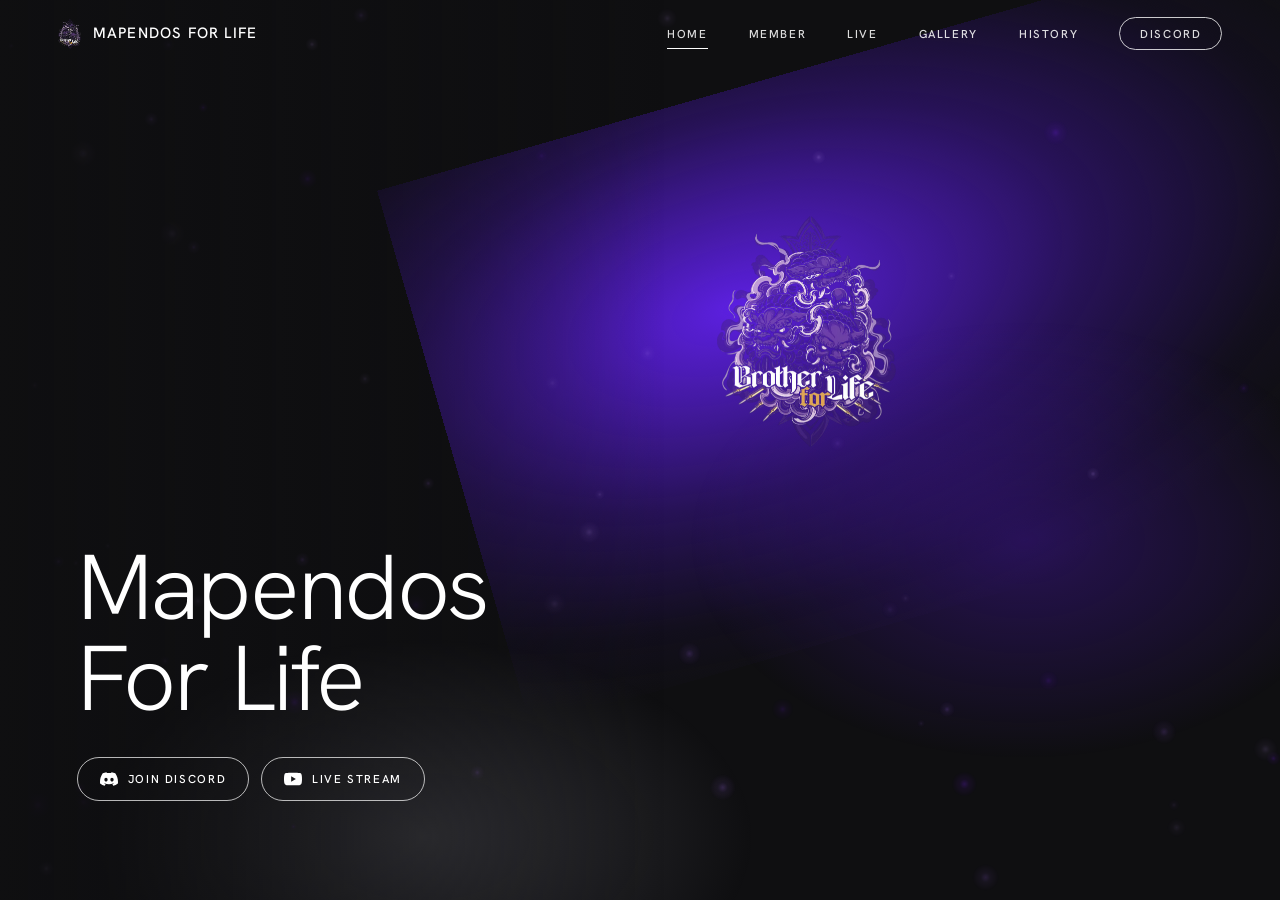
==== commit 6982fbda: "Add files via upload" ====
--- a/index.html
+++ b/index.html
@@ -3,23 +3,24 @@
 <head>
   <meta charset="utf-8">
   <meta name="viewport" content="width=device-width, initial-scale=1, viewport-fit=cover">
-  <meta name="theme-color" content="#1a0f3f">
+  <meta name="theme-color" content="#0f0f11">
   <meta name="description" content="MAPENDOS FOR LIFE — official home.">
   <title>MAPENDOS FOR LIFE</title>
   <link rel="preconnect" href="https://fonts.googleapis.com">
   <link rel="preconnect" href="https://fonts.gstatic.com" crossorigin>
-  <link href="https://fonts.googleapis.com/css2?family=Chakra+Petch:wght@600;700&family=JetBrains+Mono:wght@500;700&family=Plus+Jakarta+Sans:wght@500;600;700;800&display=swap" rel="stylesheet">
+  <link href="https://fonts.googleapis.com/css2?family=Hanken+Grotesk:wght@300;400;500;600&family=Cormorant+Garamond:wght@500;600&display=swap" rel="stylesheet">
   <link rel="stylesheet" href="style.css">
 </head>
 <body data-page="home">
   <header class="topbar">
-    <a class="brand" href="#home" aria-label="MAPENDOS FOR LIFE home"><span>MAPENDOS</span> FOR LIFE</a>
+    <a class="brand" href="#home" aria-label="MAPENDOS FOR LIFE home"><img src="assets/logo.webp" alt="" width="23" height="30"><span>MAPENDOS FOR LIFE</span></a>
     <nav class="nav" id="nav" aria-label="Main navigation">
       <a href="#home" data-link="home">HOME</a>
       <a href="#member" data-link="member">MEMBER</a>
       <a href="#live" data-link="live">LIVE</a>
       <a href="#gallery" data-link="gallery">GALLERY</a>
       <a href="#history" data-link="history">HISTORY</a>
+      <a class="pill" href="https://discord.gg/qdPSJPzVeq" target="_blank" rel="noopener noreferrer">DISCORD</a>
     </nav>
     <button class="menu" id="menu" aria-label="Buka menu" aria-expanded="false" aria-controls="nav"><span></span><span></span><span></span></button>
   </header>
@@ -29,24 +30,31 @@
     <div class="bg" aria-hidden="true">
       <div class="glow glow-a"></div>
       <div class="glow glow-b"></div>
+      <div class="glow glow-c"></div>
       <canvas id="fx"></canvas>
     </div>
+    <img src="assets/logo.webp" alt="Brother For Life / MAPENDOS emblem" class="logo" width="230" height="296" decoding="async" fetchpriority="high">
     <div class="identity">
-      <img src="assets/logo.webp" alt="Brother For Life / MAPENDOS emblem" class="logo" width="230" height="296" decoding="async" fetchpriority="high">
       <div class="copy">
-        <div class="eyebrow"><span>MAPENDOS</span> FOR LIFE</div>
+        <h1 class="eyebrow"><span>Mapendos</span><br>For Life</h1>
         <div class="actions">
           <a class="action discord" href="https://discord.gg/qdPSJPzVeq" target="_blank" rel="noopener noreferrer" data-action="discord">
             <svg viewBox="0 0 24 24" aria-hidden="true"><path fill="currentColor" d="M20.317 4.3698a19.7913 19.7913 0 00-4.8851-1.5152.0741.0741 0 00-.0785.0371c-.211.3753-.4447.8648-.6083 1.2495-1.8447-.2762-3.68-.2762-5.4868 0-.1636-.3933-.4058-.8742-.6177-1.2495a.077.077 0 00-.0785-.037 19.7363 19.7363 0 00-4.8852 1.515.0699.0699 0 00-.0321.0277C.5334 9.0458-.319 13.5799.0992 18.0578a.0824.0824 0 00.0312.0561c2.0528 1.5076 4.0413 2.4228 5.9929 3.0294a.0777.0777 0 00.0842-.0276c.4616-.6304.8731-1.2952 1.226-1.9942a.076.076 0 00-.0416-.1057c-.6528-.2476-1.2743-.5495-1.8722-.8923a.077.077 0 01-.0076-.1277c.1258-.0943.2517-.1923.3718-.2914a.0743.0743 0 01.0776-.0105c3.9278 1.7933 8.18 1.7933 12.0614 0a.0739.0739 0 01.0785.0095c.1202.099.246.1981.3728.2924a.077.077 0 01-.0066.1276 12.2986 12.2986 0 01-1.873.8914.0766.0766 0 00-.0407.1067c.3604.698.7719 1.3628 1.225 1.9932a.076.076 0 00.0842.0286c1.961-.6067 3.9495-1.5219 6.0023-3.0294a.077.077 0 00.0313-.0552c.5004-5.177-.8382-9.6739-3.5485-13.6604a.061.061 0 00-.0312-.0286zM8.02 15.3312c-1.1825 0-2.1569-1.0857-2.1569-2.419 0-1.3332.9555-2.4189 2.157-2.4189 1.2108 0 2.1757 1.0952 2.1568 2.419 0 1.3332-.9555 2.4189-2.1569 2.4189zm7.9748 0c-1.1825 0-2.1569-1.0857-2.1569-2.419 0-1.3332.9554-2.4189 2.1569-2.4189 1.2108 0 2.1757 1.0952 2.1568 2.419 0 1.3332-.946 2.4189-2.1568 2.4189Z"/></svg>
             <span>JOIN DISCORD</span>
           </a>
-          <a class="action youtube" href="#" data-action="live">
+          <a class="action youtube" href="#live">
             <svg viewBox="0 0 24 24" aria-hidden="true"><path fill="currentColor" d="M23.498 6.186a3.016 3.016 0 0 0-2.122-2.136C19.505 3.545 12 3.545 12 3.545s-7.505 0-9.377.505A3.017 3.017 0 0 0 .502 6.186C0 8.07 0 12 0 12s0 3.93.502 5.814a3.016 3.016 0 0 0 2.122 2.136c1.871.505 9.376.505 9.376.505s7.505 0 9.377-.505a3.015 3.015 0 0 0 2.122-2.136C24 15.93 24 12 24 12s0-3.93-.502-5.814zM9.545 15.568V8.432L15.818 12l-6.273 3.568z"/></svg>
             <span>LIVE STREAM</span>
           </a>
         </div>
       </div>
     </div>
+    <a class="onair-home" id="homeLive" href="#live" hidden>
+      <small>SIARAN LANGSUNG</small>
+      <span class="big"><span>LIVE</span><i class="rec" id="homeRec" hidden></i></span>
+      <span class="cnt" id="homeLiveCount"></span>
+      <span class="names" id="homeLiveNames"></span>
+    </a>
   </main>
 
   <!-- MEMBER -->
@@ -105,23 +113,32 @@
       <div>
         <div class="kicker">SIARAN LANGSUNG</div>
         <h1>LIVE <b>STREAM</b></h1>
-        <p class="sub">// tonton langsung dari channel MFL</p>
+        <p class="sub">// streamer MFL yang sedang live sekarang</p>
       </div>
-      <a class="action youtube sm" id="ytChannel" href="#" target="_blank" rel="noopener noreferrer" data-action="live">
-        <svg viewBox="0 0 24 24" aria-hidden="true"><path fill="currentColor" d="M23.498 6.186a3.016 3.016 0 0 0-2.122-2.136C19.505 3.545 12 3.545 12 3.545s-7.505 0-9.377.505A3.017 3.017 0 0 0 .502 6.186C0 8.07 0 12 0 12s0 3.93.502 5.814a3.016 3.016 0 0 0 2.122 2.136c1.871.505 9.376.505 9.376.505s7.505 0 9.377-.505a3.015 3.015 0 0 0 2.122-2.136C24 15.93 24 12 24 12s0-3.93-.502-5.814zM9.545 15.568V8.432L15.818 12l-6.273 3.568z"/></svg>
-        <span>BUKA YOUTUBE</span>
-      </a>
     </section>
     <div class="live-wrap">
       <section>
         <div class="player" id="player"></div>
-        <div class="player-meta"><span class="status" id="liveStatus"></span><strong id="liveTitle"></strong></div>
+        <div class="player-meta">
+          <span class="status" id="liveStatus"></span>
+          <strong id="liveTitle"></strong>
+          <span class="who" id="liveWho"></span>
+          <a class="ghost" id="liveOpen" href="#" target="_blank" rel="noopener noreferrer" hidden>BUKA DI YOUTUBE</a>
+        </div>
       </section>
-      <aside class="schedule">
-        <h2>JADWAL SIARAN</h2>
-        <div id="scheduleList"></div>
+      <aside class="onair">
+        <div class="onair-head"><h2>SEDANG LIVE</h2><span id="liveCount">0</span></div>
+        <div class="live-list" id="liveList"></div>
       </aside>
     </div>
+    <div class="live-tools">
+      <small id="liveUpdated">Memeriksa channel...</small>
+      <button class="ghost" id="liveRefresh" type="button">PERBARUI</button>
+    </div>
+    <details class="offroster">
+      <summary><span>TIDAK SEDANG LIVE<b id="offCount">0</b></span></summary>
+      <div class="off-list" id="offList"></div>
+    </details>
   </main>
 
   <!-- GALLERY -->
@@ -157,6 +174,7 @@
 
   <div class="toast" role="status" aria-live="polite"></div>
   <script src="content.js"></script>
+  <script src="streamers.js"></script>
   <script src="member.js"></script>
   <script src="pages.js"></script>
   <script src="script.js"></script>
--- a/style.css
+++ b/style.css
@@ -1,308 +1,385 @@
 :root{
-  --purple:#7c21ff;
-  --purple-2:#a24bff;
-  --deep:#1a0f3f;
-  --deep-2:#120a2e;
-  --panel:#171034;
-  --panel-2:#1d1541;
-  --line:#2d2360;
-  --text:#f5efff;
-  --muted:#9d93c4;
+  color-scheme:dark;
+  --bg:#0f0f11;
+  --panel:rgba(255,255,255,.035);
+  --panel-2:rgba(255,255,255,.065);
+  --line:rgba(255,255,255,.11);
+  --line-2:rgba(255,255,255,.26);
+  --text:#f3f1f8;
+  --muted:#8e8c9c;
+  --violet:#5a22e0;
+  --violet-2:#a07bff;
   --green:#22e0a1;
   --gold:#e1b93a;
-  --nav-h:56px;
-  --f-head:"Chakra Petch",system-ui,sans-serif;
-  --f-body:"Plus Jakarta Sans",system-ui,-apple-system,"Segoe UI",sans-serif;
-  --f-mono:"JetBrains Mono",ui-monospace,Consolas,monospace;
+  --red:#ff3d4a;
+  --nav-h:68px;
+  --f-sans:"Hanken Grotesk",system-ui,-apple-system,"Segoe UI",sans-serif;
+  --f-serif:"Cormorant Garamond",Georgia,"Times New Roman",serif;
 }
 *{box-sizing:border-box}
 html{-webkit-text-size-adjust:100%}
 body{
-  margin:0;background:var(--deep-2);color:var(--text);
-  font-family:var(--f-body);font-size:15px;line-height:1.5;
+  margin:0;background:var(--bg);color:var(--text);
+  font-family:var(--f-sans);font-size:15px;font-weight:400;line-height:1.5;
   overflow-x:hidden;
 }
+/* Cahaya ungu samar di belakang halaman dalam (Home punya cahayanya sendiri) */
+body::before{
+  content:"";position:fixed;z-index:-1;pointer-events:none;
+  top:-18vh;right:-12vw;width:70vw;height:62vh;
+  background:radial-gradient(ellipse at 55% 40%,rgba(90,34,224,.30),rgba(50,18,130,.12) 45%,transparent 70%);
+  transform:rotate(-14deg);
+}
 [hidden]{display:none!important}
-h1{font-family:var(--f-head);margin:0;font-weight:700}
+h1{font-family:var(--f-sans);margin:0;font-weight:300}
+:focus-visible{outline:2px solid var(--violet-2);outline-offset:3px}
+a,button{-webkit-tap-highlight-color:transparent}
 
 /* ===== TOPBAR ===== */
 .topbar{
   position:fixed;z-index:30;top:0;left:0;right:0;height:var(--nav-h);
   display:flex;align-items:center;justify-content:space-between;
-  padding:0 28px;
-  background:linear-gradient(90deg,#6a17e6,#8227f5 50%,#6c1be8);
-  box-shadow:0 2px 14px rgba(20,0,60,.45);
-}
+  padding:0 max(28px,4.5vw);
+  background:rgba(15,15,17,.88);border-bottom:1px solid var(--line);
+  transition:background .3s ease,border-color .3s ease;
+}
+body[data-page="home"] .topbar{background:transparent;border-bottom-color:transparent}
 .brand{
+  display:flex;align-items:center;gap:12px;
   color:#fff;text-decoration:none;
-  font-family:var(--f-head);font-weight:700;font-size:20px;letter-spacing:1.5px;line-height:1;
-}
-.brand span{color:#fff}
-.nav{height:100%;display:flex;align-items:center;gap:40px}
+  font-size:15px;font-weight:500;letter-spacing:.08em;line-height:1;
+}
+.brand img{height:30px;width:auto;display:block}
+.nav{height:100%;display:flex;align-items:center;gap:clamp(22px,3.2vw,48px)}
 .nav a{
-  position:relative;height:100%;display:flex;align-items:center;
-  color:rgba(255,255,255,.78);text-decoration:none;
-  font-family:var(--f-head);font-size:14px;font-weight:600;letter-spacing:1.4px;
+  position:relative;display:flex;align-items:center;padding:7px 0;
+  color:rgba(255,255,255,.86);text-decoration:none;
+  font-size:11.5px;font-weight:500;letter-spacing:.14em;
   transition:color .2s ease;
 }
-.nav a:hover,.nav a.active{color:#fff}
-.nav a.active::after{
-  content:"";position:absolute;left:0;right:0;bottom:0;height:3px;
-  background:#fff;border-radius:3px 3px 0 0;
-}
+.nav a:hover{color:#fff}
+.nav a.active::after{content:"";position:absolute;left:0;right:0;bottom:0;height:1px;background:#fff}
+.nav a.pill{
+  padding:7px 20px;border:1px solid rgba(255,255,255,.78);border-radius:999px;
+  transition:background .2s ease,color .2s ease;
+}
+.nav a.pill:hover{background:#fff;color:var(--bg)}
 .menu{display:none;background:none;border:0;padding:10px;margin-right:-10px;cursor:pointer}
-.menu span{display:block;width:24px;height:2px;background:#fff;margin:5px 0;border-radius:2px;transition:transform .25s ease,opacity .2s ease}
+.menu span{display:block;width:22px;height:1px;background:#fff;margin:6px 0;transition:transform .25s ease,opacity .2s ease}
 .menu[aria-expanded="true"] span:nth-child(1){transform:translateY(7px) rotate(45deg)}
 .menu[aria-expanded="true"] span:nth-child(2){opacity:0}
 .menu[aria-expanded="true"] span:nth-child(3){transform:translateY(-7px) rotate(-45deg)}
 
 /* ===== PAGES ===== */
-.page{display:block;min-height:100vh;min-height:100svh;padding-top:var(--nav-h);animation:pageIn .35s ease both}
-@keyframes pageIn{from{opacity:0;transform:translateY(8px)}to{opacity:1;transform:none}}
+.page{display:block;min-height:100vh;min-height:100svh;padding-top:var(--nav-h)}
+@keyframes pageIn{from{opacity:0}to{opacity:1}}
+.member-page{animation:pageIn .3s ease both}
 
 /* ===== HOME ===== */
 .hero{
   position:relative;overflow:hidden;isolation:isolate;
-  display:grid;place-items:center;
+  display:flex;align-items:flex-end;
   height:100vh;height:100svh;min-height:560px;
-  background:linear-gradient(180deg,#23145a 0%,#1a0f3f 55%,#150c37 100%);
+  padding:var(--nav-h) max(28px,6vw) 11vh;
+  background:var(--bg);
 }
 .bg{position:absolute;inset:0;z-index:-1;pointer-events:none}
-/* Blur mahal di GPU, jadi glow dibuat dari radial-gradient biasa lalu hanya digeser (transform). */
-.glow{position:absolute;border-radius:50%;will-change:transform}
+/* Blur mahal di GPU, jadi cahaya dibuat dari radial-gradient lembut lalu hanya digeser (transform). */
+.glow{position:absolute;will-change:transform}
 .glow-a{
-  width:640px;height:640px;left:50%;top:50%;margin:-320px 0 0 -420px;
-  background:radial-gradient(circle,rgba(124,33,255,.34),transparent 68%);
-  animation:glowA 14s ease-in-out infinite alternate;
+  width:min(980px,92vw);height:min(560px,62vh);left:34%;top:5%;
+  background:radial-gradient(ellipse at 32% 38%,rgba(96,32,236,.95),rgba(62,20,156,.50) 38%,rgba(30,10,82,.16) 62%,transparent 75%);
+  transform:rotate(-16deg);
+  animation:glowA 18s ease-in-out infinite alternate;
 }
 .glow-b{
-  width:560px;height:560px;right:0;bottom:0;margin:0 -120px -160px 0;
-  background:radial-gradient(circle,rgba(84,24,190,.40),transparent 68%);
-  animation:glowB 18s ease-in-out infinite alternate;
-}
-#fx{position:absolute;inset:0;width:100%;height:100%;display:block}
-@keyframes glowA{from{transform:translate3d(-30px,10px,0)}to{transform:translate3d(60px,-30px,0)}}
-@keyframes glowB{from{transform:translate3d(20px,10px,0)}to{transform:translate3d(-50px,-40px,0)}}
-
-.identity{display:flex;align-items:center;gap:32px;animation:heroIn .9s cubic-bezier(.2,.8,.2,1) both}
-.logo{width:230px;height:auto;display:block;animation:float 6s ease-in-out infinite;will-change:transform}
-.copy{display:flex;flex-direction:column;gap:18px}
+  width:56vw;height:52vh;right:-8%;top:34%;
+  background:radial-gradient(ellipse,rgba(72,22,176,.42),transparent 66%);
+  animation:glowB 22s ease-in-out infinite alternate;
+}
+.glow-c{
+  width:54vw;height:46vh;left:6%;bottom:-16%;
+  background:radial-gradient(ellipse,rgba(196,196,212,.20),transparent 68%);
+  animation:glowC 20s ease-in-out infinite alternate;
+}
+.bg::after{content:"";position:absolute;inset:0;background:linear-gradient(90deg,rgba(15,15,17,.8),transparent 52%)}
+#fx{position:absolute;inset:0;width:100%;height:100%;display:block;opacity:.32}
+@keyframes glowA{from{transform:translate3d(-30px,10px,0) rotate(-16deg)}to{transform:translate3d(50px,-24px,0) rotate(-12deg)}}
+@keyframes glowB{from{transform:translate3d(20px,10px,0)}to{transform:translate3d(-40px,-30px,0)}}
+@keyframes glowC{from{transform:translate3d(-20px,0,0)}to{transform:translate3d(40px,-20px,0)}}
+
+.logo{
+  position:absolute;z-index:1;left:56%;top:24%;
+  width:clamp(140px,14vw,200px);height:auto;display:block;
+  animation:float 8s ease-in-out infinite;will-change:transform;
+}
+.identity{position:relative;z-index:2;animation:heroIn .9s cubic-bezier(.2,.8,.2,1) both}
+.copy{display:flex;flex-direction:column}
 .eyebrow{
-  font-family:var(--f-head);font-size:34px;font-weight:700;letter-spacing:2px;line-height:1;
-  color:#a462ff;
-}
-.eyebrow span{color:#fff}
-.actions{display:flex;flex-direction:column;gap:12px}
+  margin:0;font-size:clamp(46px,7.2vw,104px);font-weight:300;
+  line-height:.98;letter-spacing:-.025em;color:#fff;
+}
+.eyebrow span{color:inherit}
+.actions{display:flex;flex-wrap:wrap;gap:12px;margin-top:34px}
 .action{
-  min-width:220px;height:48px;padding:0 18px;
-  display:flex;align-items:center;gap:12px;
-  border-radius:12px;color:#fff;text-decoration:none;
-  font-family:var(--f-head);font-size:16px;font-weight:700;letter-spacing:1px;
-  box-shadow:0 8px 22px rgba(0,0,0,.28);
-  transition:transform .2s ease,filter .2s ease;
-}
-.action svg{width:24px;height:24px;flex:none}
-.action:hover{transform:translateX(5px);filter:brightness(1.1)}
-.discord{background:#5865f2}
-.youtube{background:#e6121d}
-
-@keyframes heroIn{from{opacity:0;transform:translateY(28px)}to{opacity:1;transform:none}}
+  min-width:0;height:44px;padding:0 22px;
+  display:inline-flex;align-items:center;gap:10px;
+  border:1px solid rgba(255,255,255,.7);border-radius:999px;background:transparent;
+  color:#fff;text-decoration:none;
+  font-size:11.5px;font-weight:500;letter-spacing:.14em;
+  transition:background .2s ease,border-color .2s ease;
+}
+.action svg{width:18px;height:18px;flex:none}
+.action.discord:hover{background:#5865f2;border-color:#5865f2}
+.action.youtube:hover{background:#e6121d;border-color:#e6121d}
+
+/* Ringkasan siaran langsung di Home */
+.onair-home{
+  position:absolute;z-index:2;right:max(28px,6vw);bottom:11vh;width:min(270px,30vw);
+  display:flex;flex-direction:column;gap:10px;
+  color:#fff;text-decoration:none;
+}
+.onair-home small{font-size:10px;font-weight:500;letter-spacing:.16em}
+.onair-home .big{display:flex;align-items:center;gap:14px;font-family:var(--f-serif);font-size:32px;font-weight:500;letter-spacing:.3em;line-height:1}
+.onair-home .cnt{font-family:var(--f-serif);font-size:17px;letter-spacing:.05em;color:rgba(255,255,255,.88)}
+.onair-home .names{font-size:11px;letter-spacing:.06em;line-height:1.6;color:var(--muted)}
+.onair-home:hover .big{color:var(--violet-2)}
+.rec{width:9px;height:9px;border-radius:50%;background:var(--red);animation:blink 1.4s ease-in-out infinite}
+
+@keyframes heroIn{from{opacity:0;transform:translateY(24px)}to{opacity:1;transform:none}}
 @keyframes float{0%,100%{transform:translateY(-6px)}50%{transform:translateY(8px)}}
 
 /* ===== SHARED PAGE PIECES ===== */
-.kicker{font-family:var(--f-mono);font-size:12px;font-weight:500;letter-spacing:3px;color:var(--purple-2)}
-h1{font-size:40px;line-height:1;letter-spacing:.5px}
-h1 b{color:var(--purple-2)}
-.sub{margin:10px 0 0;font-family:var(--f-mono);font-size:12px;color:var(--muted)}
-
-.simple{display:grid;place-items:center;background:linear-gradient(180deg,var(--deep),var(--deep-2))}
-.simple-inner{width:min(560px,100% - 40px);text-align:center;padding:40px 0}
-.simple-inner h1{margin:8px 0 26px;font-size:52px}
-.empty{
-  padding:34px 20px;border:1px dashed var(--line);border-radius:14px;
-  background:rgba(255,255,255,.02);color:var(--muted);font-weight:600;
-}
+.kicker{font-size:11px;font-weight:500;letter-spacing:.18em;color:var(--violet-2)}
+h1{font-size:clamp(34px,5vw,54px);line-height:1.05;letter-spacing:-.015em}
+h1 b{font-weight:500}
+.sub{margin:12px 0 0;font-size:13px;color:var(--muted)}
+.none{padding:40px 28px;text-align:center;color:var(--muted);font-weight:500}
 
 /* ===== MEMBER ===== */
-.member-page{background:linear-gradient(180deg,var(--deep),var(--deep-2));min-height:100svh}
+.member-page{min-height:100svh}
 .page-head{
   display:flex;justify-content:space-between;align-items:flex-end;gap:16px;
-  padding:30px 28px 24px;border-bottom:1px solid var(--line);
+  padding:38px max(28px,4.5vw) 28px;border-bottom:1px solid var(--line);
 }
 .recruit{
-  background:var(--purple);color:#fff;border:0;border-radius:10px;cursor:pointer;
-  font-family:var(--f-head);font-size:14px;font-weight:700;letter-spacing:1.2px;
-  padding:12px 20px;box-shadow:0 6px 18px rgba(124,33,255,.35);
-  transition:transform .2s ease,filter .2s ease;
-}
-.recruit:hover{transform:translateY(-1px);filter:brightness(1.1)}
-
-.stats{display:grid;grid-template-columns:1fr 1fr 1fr 2.4fr;background:var(--panel);border-bottom:1px solid var(--line)}
-.stats>div{padding:16px 20px;border-right:1px solid var(--line)}
+  background:transparent;color:#fff;border:1px solid var(--line-2);border-radius:999px;cursor:pointer;
+  font:500 11.5px var(--f-sans);letter-spacing:.14em;padding:11px 22px;
+  transition:background .2s ease,color .2s ease;
+}
+.recruit:hover{background:#fff;color:var(--bg)}
+
+.stats{display:grid;grid-template-columns:1fr 1fr 1fr 2.4fr;border-bottom:1px solid var(--line)}
+.stats>div{padding:20px max(28px,4.5vw) 20px 24px;border-right:1px solid var(--line)}
+.stats>div:first-child{padding-left:max(28px,4.5vw)}
 .stats>div:last-child{border-right:0}
-.stats small{display:block;font-family:var(--f-mono);font-size:11px;letter-spacing:1.5px;color:var(--muted)}
-.stats strong{display:block;font-family:var(--f-head);font-size:30px;line-height:1;margin-top:6px}
+.stats small{display:block;font-size:11px;font-weight:500;letter-spacing:.14em;color:var(--muted)}
+.stats strong{display:block;font-size:38px;font-weight:300;line-height:1;margin-top:8px;font-variant-numeric:tabular-nums}
 .green{color:var(--green)}.gold{color:var(--gold)}
 .progress-head{display:flex;justify-content:space-between;align-items:baseline}
-.progress-head b{font-family:var(--f-mono);font-size:13px;color:var(--green)}
-.progress{height:6px;background:#241b52;border-radius:6px;margin-top:14px;overflow:hidden}
-.progress span{display:block;height:100%;width:0;background:var(--green);border-radius:6px;transition:width .6s ease}
-
-.filters{display:grid;grid-template-columns:minmax(0,1fr) 190px 170px;gap:10px;padding:14px 28px;background:var(--panel);border-bottom:1px solid var(--line)}
-.search{display:flex;align-items:center;gap:10px;height:42px;padding:0 14px;background:var(--panel-2);border:1px solid var(--line);border-radius:10px;color:var(--muted)}
-.search svg{width:18px;height:18px;flex:none}
-.search input{flex:1;min-width:0;border:0;outline:0;background:none;color:var(--text);font:500 14px var(--f-body)}
+.progress-head b{font-size:14px;font-weight:500;color:var(--green);font-variant-numeric:tabular-nums}
+.progress{height:2px;background:rgba(255,255,255,.12);margin-top:22px;overflow:hidden}
+.progress span{display:block;height:100%;width:0;background:var(--green);transition:width .6s ease}
+
+.filters{display:grid;grid-template-columns:minmax(0,1fr) 190px 170px;gap:10px;padding:16px max(28px,4.5vw);border-bottom:1px solid var(--line)}
+.search{display:flex;align-items:center;gap:10px;height:42px;padding:0 18px;background:var(--panel);border:1px solid var(--line);border-radius:999px;color:var(--muted)}
+.search svg{width:17px;height:17px;flex:none}
+.search input{flex:1;min-width:0;border:0;outline:0;background:none;color:var(--text);font:400 14px var(--f-sans)}
 .search input::placeholder{color:var(--muted)}
-select{height:42px;padding:0 12px;background:var(--panel-2);border:1px solid var(--line);border-radius:10px;color:var(--text);font:600 13px var(--f-body);outline:0}
-.search:focus-within,select:focus{border-color:var(--purple-2);box-shadow:0 0 0 3px rgba(162,75,255,.16)}
-
-.roster-head{display:flex;align-items:center;justify-content:space-between;gap:10px;padding:16px 28px;color:var(--muted);font-family:var(--f-head);font-weight:600;font-size:13px;letter-spacing:1.5px}
-.roster-head small{font-family:var(--f-mono);font-size:12px;letter-spacing:0}
-.roster-head b{color:var(--text)}
+select{height:42px;padding:0 16px;background:#151519;border:1px solid var(--line);border-radius:999px;color:var(--text);font:500 13px var(--f-sans);outline:0}
+.search:focus-within,select:focus{border-color:var(--violet-2)}
+
+.roster-head{display:flex;align-items:center;justify-content:space-between;gap:10px;padding:18px max(28px,4.5vw);color:var(--muted);font-size:11.5px;font-weight:500;letter-spacing:.14em}
+.roster-head small{font-size:12px;letter-spacing:0}
+.roster-head b{color:var(--text);font-weight:500}
 .group-title{
   position:sticky;top:var(--nav-h);z-index:4;
   display:flex;align-items:center;justify-content:space-between;
-  padding:10px 28px;background:#221852;border-top:1px solid var(--line);border-bottom:1px solid var(--line);
-  color:#c9b6ff;font-family:var(--f-head);font-weight:700;font-size:14px;letter-spacing:1.2px;
-}
-.group-title small{font-family:var(--f-mono);font-size:11px;font-weight:500;color:var(--muted);letter-spacing:0}
+  padding:11px max(28px,4.5vw);background:var(--bg);border-top:1px solid var(--line);border-bottom:1px solid var(--line);
+  color:#d8ccff;font-size:12px;font-weight:600;letter-spacing:.14em;
+}
+.group-title small{font-size:11px;font-weight:400;color:var(--muted);letter-spacing:0}
 .member-row{
   display:grid;grid-template-columns:10px 1fr auto;align-items:center;gap:14px;
-  min-height:48px;padding:0 28px;border-bottom:1px solid #241b52;background:var(--panel);
+  min-height:50px;padding:0 max(28px,4.5vw);border-bottom:1px solid rgba(255,255,255,.06);
   transition:background .2s ease;
 }
-.member-row:nth-child(odd){background:#161030}
-.member-row:hover{background:#221a4d}
-.status-dot{width:8px;height:8px;border-radius:50%;background:var(--green)}
+.member-row:hover{background:var(--panel-2)}
+.status-dot{width:7px;height:7px;border-radius:50%;background:var(--green)}
 .status-dot.rest{background:var(--gold)}
-.member-name{font-family:var(--f-head);font-weight:600;font-size:16px;letter-spacing:.3px}
-.member-name span{margin-left:10px;font-family:var(--f-mono);font-size:10px;font-weight:500;color:#7e6bd0;letter-spacing:1px}
-.badge{font-family:var(--f-mono);font-size:11px;font-weight:700;letter-spacing:1px;padding:4px 10px;border-radius:6px;color:var(--green);background:rgba(34,224,161,.10);border:1px solid rgba(34,224,161,.28)}
-.badge.rest{color:var(--gold);background:rgba(225,185,58,.10);border-color:rgba(225,185,58,.30)}
-.none{padding:40px 28px;text-align:center;color:var(--muted);font-weight:600}
+.member-name{font-size:16px;font-weight:400;letter-spacing:.02em}
+.member-name span{margin-left:10px;font-size:10px;font-weight:500;color:#6f6c80;letter-spacing:.14em}
+.badge{font-size:10.5px;font-weight:600;letter-spacing:.12em;padding:4px 12px;border-radius:999px;color:var(--green);border:1px solid rgba(34,224,161,.36)}
+.badge.rest{color:var(--gold);border-color:rgba(225,185,58,.4)}
 
 /* ===== TOAST ===== */
 .toast{
   position:fixed;z-index:50;left:50%;bottom:24px;transform:translate(-50%,20px);
   max-width:calc(100% - 32px);opacity:0;pointer-events:none;
-  background:rgba(18,8,40,.96);border:1px solid rgba(164,84,255,.45);
-  padding:11px 16px;border-radius:10px;font-size:13px;font-weight:600;
+  background:#17171b;border:1px solid var(--line-2);
+  padding:11px 18px;border-radius:999px;font-size:13px;font-weight:500;
   transition:opacity .25s ease,transform .25s ease;
 }
 .toast.show{opacity:1;transform:translate(-50%,0)}
 
-/* ===== MOBILE ===== */
+/* ===== LIVE ===== */
+.action.sm{height:38px;padding:0 18px;font-size:11px}
+.action.sm svg{width:16px;height:16px}
+.ghost{
+  display:inline-flex;align-items:center;height:32px;padding:0 16px;cursor:pointer;
+  border:1px solid var(--line-2);border-radius:999px;background:transparent;color:#fff;text-decoration:none;
+  font:500 11px var(--f-sans);letter-spacing:.12em;
+  transition:background .2s ease,color .2s ease;
+}
+.ghost:hover{background:#fff;color:var(--bg)}
+.ghost:disabled{opacity:.45;cursor:default;background:transparent;color:#fff}
+
+.live-wrap{display:grid;grid-template-columns:minmax(0,1fr) 340px;gap:28px;padding:28px max(28px,4.5vw) 20px}
+.player{position:relative;aspect-ratio:16/9;border-radius:12px;overflow:hidden;background:#0a0a0c;border:1px solid var(--line)}
+.player iframe,.player .play,.player .play img{position:absolute;inset:0;width:100%;height:100%;border:0;object-fit:cover}
+.play{padding:0;background:none;border:0;cursor:pointer}
+.play-btn{position:absolute;left:50%;top:50%;width:72px;height:72px;margin:-36px 0 0 -36px;border-radius:50%;display:grid;place-items:center;background:rgba(15,15,17,.55);border:1px solid rgba(255,255,255,.7);color:#fff;transition:background .2s ease,transform .2s ease}
+.play:hover .play-btn{background:#e6121d;border-color:#e6121d;transform:scale(1.06)}
+.play-btn svg{width:30px;height:30px;margin-left:3px}
+.offline{position:absolute;inset:0;display:flex;flex-direction:column;align-items:center;justify-content:center;gap:8px;text-align:center;padding:20px;background:radial-gradient(ellipse at 50% 40%,rgba(90,34,224,.28),#0a0a0c 70%)}
+.offline img{width:auto;height:96px;opacity:.5}
+.offline b{font-size:14px;font-weight:500;letter-spacing:.3em}
+.offline span{color:var(--muted);font-size:14px}
+.player-meta{display:flex;flex-wrap:wrap;align-items:center;gap:8px 14px;margin-top:16px}
+.player-meta strong{font-size:18px;font-weight:500;min-width:0}
+.player-meta .who{color:var(--muted);font-size:14px}
+.player-meta .ghost{margin-left:auto}
+.status{font-size:10.5px;font-weight:600;letter-spacing:.14em;padding:5px 12px;border-radius:999px;display:inline-flex;align-items:center;gap:7px}
+.status::before{content:"";width:6px;height:6px;border-radius:50%;background:currentColor}
+.status.offroster{color:var(--muted);border:1px solid var(--line)}
+.status.on{color:#fff;background:var(--red)}
+.status.on::before{animation:blink 1.2s ease-in-out infinite}
+@keyframes blink{50%{opacity:.25}}
+
+.onair{border:1px solid var(--line);border-radius:12px;padding:18px;align-self:start;background:var(--panel)}
+.onair-head{display:flex;align-items:baseline;justify-content:space-between;margin-bottom:8px}
+.onair-head h2{margin:0;font-size:11.5px;font-weight:600;letter-spacing:.16em;color:var(--muted)}
+.onair-head span{font-family:var(--f-serif);font-size:28px;font-weight:500;line-height:1}
+.live-list{display:flex;flex-direction:column;max-height:460px;overflow-y:auto}
+.live-item{
+  display:grid;grid-template-columns:96px minmax(0,1fr) auto;align-items:center;gap:12px;
+  width:100%;padding:10px 8px;margin:0;text-align:left;cursor:pointer;
+  background:none;border:0;border-top:1px solid var(--line);border-radius:0;color:inherit;font:inherit;
+  transition:background .2s ease;
+}
+.live-item:first-child{border-top:0}
+.live-item:hover{background:var(--panel-2)}
+.live-item.active{background:var(--panel-2);box-shadow:inset 2px 0 0 #fff}
+.live-item .thumb{display:block;aspect-ratio:16/9;border-radius:6px;overflow:hidden;background:#17171b}
+.live-item .thumb img{width:100%;height:100%;object-fit:cover;display:block}
+.live-item .info{display:flex;flex-direction:column;gap:2px;min-width:0}
+.live-item .nm{font-size:14px;font-weight:600;white-space:nowrap;overflow:hidden;text-overflow:ellipsis}
+.live-item .tt{font-size:12px;line-height:1.35;color:var(--muted);display:-webkit-box;-webkit-line-clamp:2;-webkit-box-orient:vertical;overflow:hidden}
+.onair .none{padding:26px 8px;font-size:14px}
+
+.live-tools{display:flex;align-items:center;justify-content:space-between;gap:12px;padding:8px max(28px,4.5vw) 0}
+.live-tools small{font-size:12px;color:var(--muted)}
+.offroster{margin:14px max(28px,4.5vw) 56px;border-top:1px solid var(--line)}
+.offroster summary{list-style:none;cursor:pointer;display:flex;align-items:center;justify-content:space-between;padding:16px 0;font-size:11.5px;font-weight:600;letter-spacing:.14em;color:var(--muted)}
+.offroster summary::-webkit-details-marker{display:none}
+.offroster summary::after{content:"+";font-size:18px;font-weight:300;letter-spacing:0}
+.offroster[open] summary::after{content:"\2212"}
+.offroster summary b{color:var(--text);font-weight:500;margin-left:8px}
+.off-list{display:flex;flex-wrap:wrap;gap:8px;padding-bottom:8px}
+.off-list a{padding:6px 14px;border:1px solid var(--line);border-radius:999px;color:var(--muted);text-decoration:none;font-size:13px;transition:color .2s ease,border-color .2s ease}
+.off-list a:hover{color:#fff;border-color:var(--line-2)}
+
+/* ===== GALLERY ===== */
+.chips{display:flex;gap:8px;flex-wrap:wrap;padding:22px max(28px,4.5vw) 0}
+.chip{cursor:pointer;padding:8px 18px;border-radius:999px;border:1px solid var(--line);background:transparent;color:var(--muted);font:500 12px var(--f-sans);letter-spacing:.1em;transition:color .2s ease,border-color .2s ease,background .2s ease}
+.chip:hover{color:#fff;border-color:var(--line-2)}
+.chip.active{background:#fff;border-color:#fff;color:var(--bg)}
+.grid{display:grid;grid-template-columns:repeat(auto-fill,minmax(240px,1fr));gap:14px;padding:20px max(28px,4.5vw) 48px}
+.tile{position:relative;margin:0;aspect-ratio:4/3;border-radius:10px;overflow:hidden;background:var(--panel);border:1px solid var(--line);cursor:pointer;transition:border-color .25s ease}
+.tile.ph{cursor:default}
+.tile:hover{border-color:var(--line-2)}
+.tile img{width:100%;height:100%;object-fit:cover;display:block}
+.tile img.wm{object-fit:contain;padding:18%;opacity:.14}
+.tile figcaption{position:absolute;left:0;right:0;bottom:0;padding:28px 14px 12px;font-weight:500;font-size:14px;background:linear-gradient(transparent,rgba(6,6,8,.88))}
+.tile figcaption span{display:block;font-size:10px;font-weight:600;letter-spacing:.16em;color:var(--violet-2);text-transform:uppercase}
+.lightbox{width:100%;max-width:100vw;height:100%;max-height:100vh;margin:0;padding:0;border:0;background:rgba(6,6,8,.95);color:#fff}
+.lightbox::backdrop{background:rgba(6,6,8,.9)}
+.lightbox[open]{display:grid;place-items:center}
+.lightbox figure{margin:0;max-width:92vw;text-align:center}
+.lightbox img{max-width:92vw;max-height:80vh;border-radius:8px}
+.lightbox figcaption{margin-top:12px;font-weight:500}
+.lb-close,.lb-nav{position:absolute;background:transparent;border:1px solid var(--line-2);color:#fff;cursor:pointer;border-radius:50%;width:46px;height:46px;font-size:26px;line-height:1;transition:background .2s ease,color .2s ease}
+.lb-close{top:16px;right:16px}
+.lb-nav{top:50%;margin-top:-23px}.lb-nav.prev{left:16px}.lb-nav.next{right:16px}
+.lb-close:hover,.lb-nav:hover{background:#fff;color:var(--bg)}
+
+/* ===== HISTORY ===== */
+.timeline{list-style:none;margin:0;padding:36px max(28px,4.5vw) 64px;max-width:820px;position:relative}
+.timeline::before{content:"";position:absolute;left:calc(max(28px,4.5vw) + 5px);top:44px;bottom:72px;width:1px;background:linear-gradient(var(--violet-2),var(--line))}
+.timeline li{position:relative;padding-left:44px;margin-bottom:22px}
+.node{position:absolute;left:0;top:22px;width:11px;height:11px;border-radius:50%;background:var(--bg);border:1px solid #fff}
+.timeline .card{background:var(--panel);border:1px solid var(--line);border-radius:10px;padding:16px 22px;transition:border-color .2s ease}
+.timeline .card:hover{border-color:var(--line-2)}
+.timeline small{font-size:11px;font-weight:600;letter-spacing:.18em;color:var(--violet-2)}
+.timeline h3{margin:4px 0 6px;font-size:20px;font-weight:500}
+.timeline p{margin:0;color:var(--muted);font-size:14px}
+
+/* ===== TABLET / MOBILE ===== */
+@media (max-width:900px){
+  .live-wrap{grid-template-columns:1fr}
+  .live-list{max-height:none}
+}
 @media (max-width:760px){
-  :root{--nav-h:54px}
-  .topbar{padding:0 16px}
-  .brand{font-size:18px}
+  :root{--nav-h:58px}
+  .topbar{padding:0 18px}
+  .brand{font-size:13px;gap:10px}
+  .brand img{height:26px}
   .menu{display:block}
   .nav{
     position:fixed;top:var(--nav-h);left:0;right:0;height:auto;
     flex-direction:column;align-items:stretch;gap:0;
-    background:#5f14d6;box-shadow:0 12px 24px rgba(10,0,40,.45);
+    background:#131316;border-bottom:1px solid var(--line);
     transform:translateY(-8px);opacity:0;visibility:hidden;
     transition:transform .22s ease,opacity .22s ease,visibility .22s;
   }
   .nav.open{transform:none;opacity:1;visibility:visible}
-  .nav a{height:52px;padding:0 20px;font-size:15px;border-top:1px solid rgba(255,255,255,.12)}
-  .nav a.active{background:rgba(255,255,255,.12)}
-  .nav a.active::after{top:0;bottom:0;left:0;right:auto;width:4px;height:auto;border-radius:0}
-
-  .identity{flex-direction:column;gap:14px;text-align:center}
-  .logo{width:190px}
-  .copy{align-items:center;gap:16px}
-  .eyebrow{font-size:28px}
-  .action{min-width:230px;height:50px;justify-content:center}
-
-  h1{font-size:34px}
-  .page-head{padding:22px 16px 18px}
+  .nav a{height:54px;padding:0 22px;font-size:12px;border-top:1px solid var(--line)}
+  .nav a:first-child{border-top:0}
+  .nav a.active::after{top:0;bottom:0;left:0;right:auto;width:2px;height:auto}
+  .nav a.pill{border:0;border-top:1px solid var(--line);border-radius:0;padding:0 22px}
+  .nav a.pill:hover{background:transparent;color:#fff}
+
+  .hero{flex-direction:column;justify-content:flex-end;align-items:flex-start;gap:30px;padding:var(--nav-h) 22px 7vh}
+  .logo{left:auto;right:22px;top:calc(var(--nav-h) + 28px);width:112px}
+  .eyebrow{font-size:clamp(46px,15vw,72px)}
+  .actions{margin-top:26px}
+  .onair-home{position:static;width:100%}
+  .onair-home .big{font-size:26px}
+
+  .page-head{padding:26px 18px 20px}
   .stats{grid-template-columns:1fr 1fr 1fr}
-  .stats>div{padding:14px 14px}
+  .stats>div,.stats>div:first-child{padding:16px 18px}
+  .stats strong{font-size:32px}
   .stats>.progress-stat{grid-column:1/4;border-top:1px solid var(--line);border-right:0}
-  .filters{grid-template-columns:1fr 1fr;padding:12px 16px}
+  .filters{grid-template-columns:1fr 1fr;padding:14px 18px}
   .filters .search{grid-column:1/3}
-  .roster-head,.group-title,.member-row,.none{padding-left:16px;padding-right:16px}
+  .roster-head,.group-title,.member-row,.none{padding-left:18px;padding-right:18px}
   .member-name{font-size:15px}
+
+  .live-wrap{padding:18px 18px 12px;gap:20px}
+  .live-tools{padding:8px 18px 0}
+  .offroster{margin:12px 18px 40px}
+  .player-meta .ghost{margin-left:0}
+  .chips{padding:16px 18px 0}
+  .grid{padding:16px 18px 36px;grid-template-columns:repeat(2,1fr);gap:10px}
+  .tile figcaption{font-size:12px;padding:20px 10px 8px}
+  .timeline{padding:26px 18px 44px}
+  .timeline::before{left:23px}
+  .page-head .action.sm span{display:none}
+  .page-head .action.sm{width:38px;padding:0;justify-content:center}
 }
 @media (max-width:400px){.member-name span{display:none}}
 
 @media (prefers-reduced-motion:reduce){
   *,*::before,*::after{animation:none!important;transition:none!important}
 }
-
-/* ===== LIVE / GALLERY / HISTORY ===== */
-.action.sm{min-width:0;height:42px;padding:0 16px;font-size:14px}
-.action.sm svg{width:20px;height:20px}
-.live-wrap{display:grid;grid-template-columns:minmax(0,1fr) 340px;gap:24px;padding:24px 28px 40px}
-.player{position:relative;aspect-ratio:16/9;border-radius:16px;overflow:hidden;background:#0d0724;border:1px solid var(--line);box-shadow:0 18px 40px rgba(0,0,0,.35)}
-.player iframe,.player .play,.player .play img{position:absolute;inset:0;width:100%;height:100%;border:0;object-fit:cover}
-.play{padding:0;background:none;border:0;cursor:pointer}
-.play-btn{position:absolute;left:50%;top:50%;width:76px;height:76px;margin:-38px 0 0 -38px;border-radius:50%;display:grid;place-items:center;background:#e6121d;color:#fff;box-shadow:0 8px 28px rgba(230,18,29,.5);transition:transform .2s ease}
-.play:hover .play-btn{transform:scale(1.08)}
-.play-btn svg{width:34px;height:34px;margin-left:4px}
-.offline{position:absolute;inset:0;display:flex;flex-direction:column;align-items:center;justify-content:center;gap:8px;text-align:center;padding:20px;background:radial-gradient(circle at 50% 40%,#2b1a66,#0d0724 70%)}
-.offline img{width:auto;height:110px;opacity:.5}
-.offline b{font-family:var(--f-head);font-size:22px;letter-spacing:4px}
-.offline span{color:var(--muted);font-size:14px}
-.player-meta{display:flex;align-items:center;gap:12px;margin-top:14px}
-.player-meta strong{font-family:var(--f-head);font-size:18px}
-.status{font-family:var(--f-mono);font-size:11px;font-weight:700;letter-spacing:1.5px;padding:5px 10px;border-radius:6px;display:inline-flex;align-items:center;gap:7px}
-.status::before{content:"";width:7px;height:7px;border-radius:50%;background:currentColor}
-.status.off{color:var(--muted);background:rgba(157,147,196,.12)}
-.status.on{color:#fff;background:#e6121d}
-.status.on::before{animation:blink 1.2s ease-in-out infinite}
-@keyframes blink{50%{opacity:.25}}
-.schedule{background:var(--panel);border:1px solid var(--line);border-radius:16px;padding:18px;align-self:start}
-.schedule h2{margin:0 0 12px;font-family:var(--f-head);font-size:14px;letter-spacing:2px;color:var(--muted)}
-.sch{display:flex;gap:14px;align-items:center;padding:12px 0;border-top:1px solid #241b52}
-.sch-day{width:52px;flex:none;text-align:center;padding:8px 0;border-radius:10px;background:var(--panel-2);border:1px solid var(--line)}
-.sch-day b{display:block;font-family:var(--f-head);font-size:16px;color:#c9b6ff}
-.sch-day small{font-family:var(--f-mono);font-size:10px;color:var(--muted)}
-.sch strong{display:block;font-size:14px;line-height:1.3}
-.sch span{font-family:var(--f-mono);font-size:12px;color:var(--muted)}
-
-.chips{display:flex;gap:8px;flex-wrap:wrap;padding:18px 28px 0}
-.chip{cursor:pointer;padding:8px 16px;border-radius:999px;border:1px solid var(--line);background:var(--panel);color:var(--muted);font:700 13px var(--f-head);letter-spacing:1px;transition:all .2s ease}
-.chip:hover{color:#fff;border-color:var(--purple-2)}
-.chip.active{background:var(--purple);border-color:var(--purple);color:#fff}
-.grid{display:grid;grid-template-columns:repeat(auto-fill,minmax(240px,1fr));gap:14px;padding:18px 28px 40px}
-.tile{position:relative;margin:0;aspect-ratio:4/3;border-radius:14px;overflow:hidden;background:linear-gradient(135deg,#2a1b62,#150d35);border:1px solid var(--line);cursor:pointer;transition:transform .25s ease,border-color .25s ease}
-.tile.ph{cursor:default}
-.tile:hover{transform:translateY(-3px);border-color:var(--purple-2)}
-.tile img{width:100%;height:100%;object-fit:cover;display:block}
-.tile img.wm{object-fit:contain;padding:18%;opacity:.16}
-.tile figcaption{position:absolute;left:0;right:0;bottom:0;padding:26px 14px 12px;font-weight:700;font-size:14px;background:linear-gradient(transparent,rgba(8,3,24,.85))}
-.tile figcaption span{display:block;font-family:var(--f-mono);font-size:10px;letter-spacing:1.5px;color:var(--purple-2);text-transform:uppercase}
-.lightbox{width:100%;max-width:100vw;height:100%;max-height:100vh;margin:0;padding:0;border:0;background:rgba(8,3,24,.94);color:#fff}
-.lightbox::backdrop{background:rgba(8,3,24,.9)}
-.lightbox[open]{display:grid;place-items:center}
-.lightbox figure{margin:0;max-width:92vw;text-align:center}
-.lightbox img{max-width:92vw;max-height:80vh;border-radius:10px}
-.lightbox figcaption{margin-top:12px;font-weight:700}
-.lb-close,.lb-nav{position:absolute;background:rgba(255,255,255,.1);border:0;color:#fff;cursor:pointer;border-radius:50%;width:46px;height:46px;font-size:28px;line-height:1}
-.lb-close{top:16px;right:16px}
-.lb-nav{top:50%;margin-top:-23px}.lb-nav.prev{left:16px}.lb-nav.next{right:16px}
-.lb-close:hover,.lb-nav:hover{background:var(--purple)}
-
-.timeline{list-style:none;margin:0;padding:32px 28px 56px;max-width:760px;position:relative}
-.timeline::before{content:"";position:absolute;left:37px;top:40px;bottom:64px;width:2px;background:linear-gradient(var(--purple),var(--line))}
-.timeline li{position:relative;padding-left:44px;margin-bottom:22px}
-.node{position:absolute;left:-1px;top:20px;width:14px;height:14px;border-radius:50%;background:var(--purple);border:3px solid var(--deep);box-shadow:0 0 0 2px var(--purple)}
-.timeline .card{background:var(--panel);border:1px solid var(--line);border-radius:14px;padding:16px 20px;transition:border-color .2s ease,transform .2s ease}
-.timeline .card:hover{border-color:var(--purple-2);transform:translateX(4px)}
-.timeline small{font-family:var(--f-mono);font-size:12px;font-weight:700;letter-spacing:2px;color:var(--purple-2)}
-.timeline h3{margin:4px 0 6px;font-family:var(--f-head);font-size:20px}
-.timeline p{margin:0;color:var(--muted);font-size:14px}
-
-@media (max-width:900px){.live-wrap{grid-template-columns:1fr}}
-@media (max-width:760px){
-  .live-wrap{padding:16px 16px 32px}
-  .chips{padding:14px 16px 0}
-  .grid{padding:14px 16px 32px;grid-template-columns:repeat(2,1fr);gap:10px}
-  .tile figcaption{font-size:12px;padding:20px 10px 8px}
-  .timeline{padding:24px 16px 40px}
-  .timeline::before{left:25px}
-  .page-head .action.sm span{display:none}
-  .page-head .action.sm{width:42px;padding:0;justify-content:center}
-}
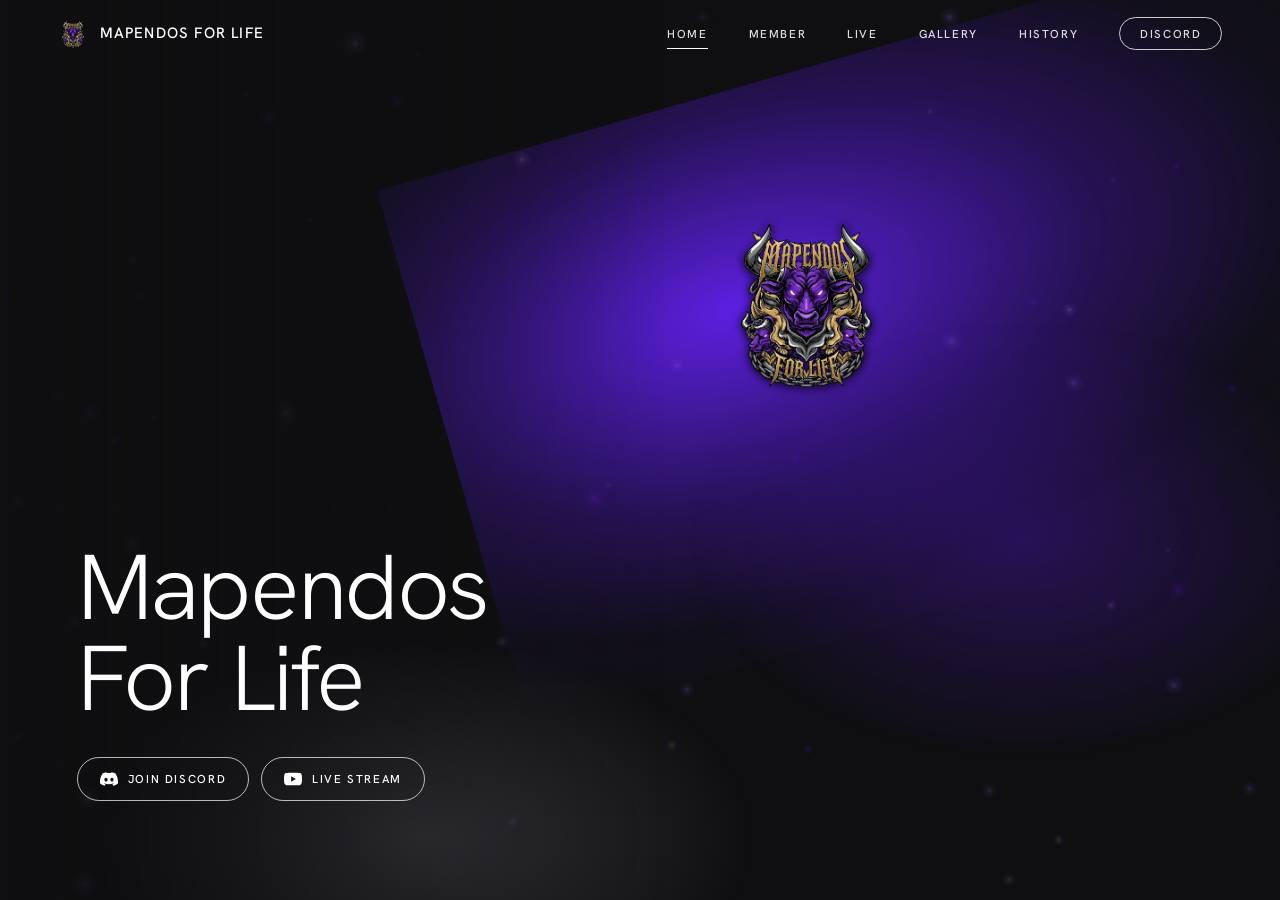
==== commit ed871bd9: "Add files via upload" ====
--- a/index.html
+++ b/index.html
@@ -119,11 +119,18 @@
     <div class="live-wrap">
       <section>
         <div class="player" id="player"></div>
-        <div class="player-meta">
+        <div class="multiwatch-grid" id="multiGrid" hidden></div>
+        <div class="player-meta" id="singleMeta">
           <span class="status" id="liveStatus"></span>
           <strong id="liveTitle"></strong>
           <span class="who" id="liveWho"></span>
           <a class="ghost" id="liveOpen" href="#" target="_blank" rel="noopener noreferrer" hidden>BUKA DI YOUTUBE</a>
+        </div>
+        <div class="player-meta" id="multiMeta" hidden>
+          <span class="status on">MULTIWATCH</span>
+          <strong id="multiCount"></strong>
+          <button class="ghost" id="multiEdit" type="button">UBAH PILIHAN</button>
+          <button class="ghost" id="multiExit" type="button">KELUAR MULTIWATCH</button>
         </div>
       </section>
       <aside class="onair">
@@ -133,8 +140,33 @@
     </div>
     <div class="live-tools">
       <small id="liveUpdated">Memeriksa channel...</small>
-      <button class="ghost" id="liveRefresh" type="button">PERBARUI</button>
-    </div>
+      <div class="live-tools-actions">
+        <button class="ghost" id="multiOpen" type="button">MULTIWATCH</button>
+        <button class="ghost" id="liveRefresh" type="button">PERBARUI</button>
+      </div>
+    </div>
+
+    <dialog class="multi-dialog" id="multiDialog">
+      <form method="dialog" class="multi-form">
+        <header>
+          <h3>PILIH MULTIWATCH</h3>
+          <button class="lb-close multi-close" id="multiClose" type="button" aria-label="Tutup">&times;</button>
+        </header>
+        <div class="multi-size">
+          <span>Jumlah layar</span>
+          <div class="multi-size-opts" id="multiSizeOpts">
+            <button type="button" class="chip" data-size="2">2</button>
+            <button type="button" class="chip" data-size="4">4</button>
+            <button type="button" class="chip" data-size="6">6</button>
+          </div>
+        </div>
+        <div class="multi-pick" id="multiPick"></div>
+        <footer>
+          <small id="multiPickHint">Pilih channel yang sedang live.</small>
+          <button class="ghost primary" id="multiStart" type="button" disabled>MULAI MULTIWATCH</button>
+        </footer>
+      </form>
+    </dialog>
     <details class="offroster">
       <summary><span>TIDAK SEDANG LIVE<b id="offCount">0</b></span></summary>
       <div class="off-list" id="offList"></div>
--- a/style.css
+++ b/style.css
@@ -72,8 +72,13 @@
 
 /* ===== PAGES ===== */
 .page{display:block;min-height:100vh;min-height:100svh;padding-top:var(--nav-h)}
-@keyframes pageIn{from{opacity:0}to{opacity:1}}
-.member-page{animation:pageIn .3s ease both}
+@keyframes pageIn{from{opacity:0;transform:translateY(18px)}to{opacity:1;transform:translateY(0)}}
+.page{animation:pageIn .5s cubic-bezier(.22,1,.36,1) both}
+.page-head,.stats,.filters,.roster-head{animation:pageIn .5s cubic-bezier(.22,1,.36,1) both}
+.page-head{animation-delay:.02s}
+.stats{animation-delay:.08s}
+.filters{animation-delay:.14s}
+.roster-head{animation-delay:.18s}
 
 /* ===== HOME ===== */
 .hero{
@@ -211,6 +216,57 @@
 .member-name span{margin-left:10px;font-size:10px;font-weight:500;color:#6f6c80;letter-spacing:.14em}
 .badge{font-size:10.5px;font-weight:600;letter-spacing:.12em;padding:4px 12px;border-radius:999px;color:var(--green);border:1px solid rgba(34,224,161,.36)}
 .badge.rest{color:var(--gold);border-color:rgba(225,185,58,.4)}
+
+/* ===== MEMBER PHOTO GRID (10 per kolom) ===== */
+.group-grid{
+  display:grid;
+  grid-auto-flow:column;
+  grid-template-rows:repeat(10,auto);
+  grid-auto-columns:132px;
+  gap:26px 18px;
+  padding:22px max(28px,4.5vw) 34px;
+  overflow-x:auto;
+  scrollbar-width:thin;
+  scrollbar-color:var(--line-2) transparent;
+}
+.group-grid::-webkit-scrollbar{height:6px}
+.group-grid::-webkit-scrollbar-thumb{background:var(--line-2);border-radius:999px}
+.member-card{display:flex;flex-direction:column;align-items:center;text-align:center;gap:9px}
+.avatar{
+  position:relative;flex:none;width:64px;height:64px;border-radius:50%;
+  display:flex;align-items:center;justify-content:center;
+  background:linear-gradient(155deg,rgba(90,34,224,.55),rgba(34,224,161,.2));
+  border:1px solid var(--line-2);color:#fff;font-size:16px;font-weight:600;letter-spacing:.02em;
+  overflow:hidden;
+}
+.avatar.rest{background:linear-gradient(155deg,rgba(225,185,58,.42),rgba(90,34,224,.18))}
+.avatar img{width:100%;height:100%;object-fit:cover;border-radius:50%}
+.avatar .status-dot{position:absolute;right:1px;bottom:1px;width:12px;height:12px;border-radius:50%;background:var(--green);border:2px solid var(--bg)}
+.avatar .status-dot.rest{background:var(--gold)}
+.card-name{font-size:12.5px;font-weight:500;line-height:1.3;max-width:130px;letter-spacing:.01em}
+.card-role{font-size:9.5px;font-weight:600;letter-spacing:.1em;color:var(--muted);text-transform:uppercase}
+
+/* --- masuknya kartu member: fade + naik bertahap --- */
+@keyframes cardIn{from{opacity:0;transform:translateY(14px)}to{opacity:1;transform:translateY(0)}}
+.member-card{animation:cardIn .45s cubic-bezier(.22,1,.36,1) both}
+
+/* --- efek 3D saat hover / ditekan (rotasi dikontrol lewat JS, kedalaman lewat CSS) --- */
+.member-card{
+  perspective:700px;
+  transform-style:preserve-3d;
+  transition:transform .18s cubic-bezier(.22,1,.36,1),filter .18s ease;
+  cursor:pointer;
+  will-change:transform;
+}
+.member-card .avatar{transition:box-shadow .18s ease,transform .18s ease;transform:translateZ(22px)}
+.member-card .card-name{transition:transform .18s ease;transform:translateZ(10px)}
+.member-card .card-role{transition:transform .18s ease;transform:translateZ(4px)}
+.member-card.hovered{filter:drop-shadow(0 14px 22px rgba(90,34,224,.35))}
+.member-card.hovered .avatar{box-shadow:0 0 0 3px rgba(160,123,255,.5),0 10px 24px rgba(90,34,224,.45)}
+.member-card.pressed{transition:transform .28s cubic-bezier(.34,1.56,.64,1)}
+@media (prefers-reduced-motion:reduce){
+  .member-card{transform:none!important}
+}
 
 /* ===== TOAST ===== */
 .toast{
@@ -279,6 +335,47 @@
 
 .live-tools{display:flex;align-items:center;justify-content:space-between;gap:12px;padding:8px max(28px,4.5vw) 0}
 .live-tools small{font-size:12px;color:var(--muted)}
+.live-tools-actions{display:flex;gap:10px}
+
+/* ===== MULTIWATCH ===== */
+.multiwatch-grid{display:grid;gap:8px;border-radius:12px;overflow:hidden}
+.multiwatch-grid[data-size="2"]{grid-template-columns:repeat(2,1fr)}
+.multiwatch-grid[data-size="4"]{grid-template-columns:repeat(2,1fr)}
+.multiwatch-grid[data-size="6"]{grid-template-columns:repeat(3,1fr)}
+.multi-cell{position:relative;aspect-ratio:16/9;border-radius:10px;overflow:hidden;background:#0a0a0c;border:1px solid var(--line)}
+.multi-cell iframe,.multi-cell .play,.multi-cell .play img{position:absolute;inset:0;width:100%;height:100%;border:0;object-fit:cover}
+.multi-cell .play-btn{width:44px;height:44px}
+.multi-cell .cell-label{position:absolute;left:8px;bottom:8px;z-index:2;background:rgba(10,10,12,.72);color:#fff;font-size:11.5px;font-weight:600;letter-spacing:.04em;padding:4px 10px;border-radius:999px;max-width:calc(100% - 16px);overflow:hidden;text-overflow:ellipsis;white-space:nowrap}
+.multi-cell.empty{display:flex;align-items:center;justify-content:center;color:var(--muted);font-size:12.5px;text-align:center;padding:10px}
+#multiMeta strong{font-size:14px;font-weight:500;color:var(--muted)}
+#multiMeta{gap:10px 14px}
+
+.multi-dialog{width:min(560px,92vw);max-height:88vh;margin:auto;padding:0;border:1px solid var(--line);border-radius:14px;background:var(--bg);color:var(--text)}
+.multi-dialog::backdrop{background:rgba(6,6,8,.72)}
+.multi-form{display:flex;flex-direction:column;max-height:88vh}
+.multi-form header{display:flex;align-items:center;justify-content:space-between;padding:18px 20px;border-bottom:1px solid var(--line)}
+.multi-form header h3{margin:0;font-size:12px;font-weight:600;letter-spacing:.16em;color:var(--muted)}
+.multi-close{position:static;width:34px;height:34px;font-size:20px}
+.multi-size{display:flex;align-items:center;gap:14px;padding:16px 20px 4px}
+.multi-size span{font-size:12.5px;color:var(--muted)}
+.multi-size-opts{display:flex;gap:8px}
+.multi-size-opts .chip.active{background:#fff;color:var(--bg);border-color:#fff}
+.multi-pick{display:flex;flex-direction:column;gap:6px;padding:14px 20px;overflow-y:auto;max-height:40vh}
+.multi-pick label{display:flex;align-items:center;gap:10px;padding:9px 10px;border-radius:8px;cursor:pointer;font-size:13.5px}
+.multi-pick label:hover{background:var(--panel)}
+.multi-pick label.disabled{opacity:.4;cursor:not-allowed}
+.multi-pick input{accent-color:var(--violet-2);width:16px;height:16px}
+.multi-pick .none{padding:14px 4px;font-size:13.5px;color:var(--muted)}
+.multi-form footer{display:flex;align-items:center;justify-content:space-between;gap:12px;padding:16px 20px;border-top:1px solid var(--line)}
+.multi-form footer small{font-size:12px;color:var(--muted)}
+.ghost.primary{background:#fff;color:var(--bg)}
+.ghost.primary:hover{background:var(--violet-2);color:#fff}
+.ghost.primary:disabled{opacity:.4;cursor:default;background:transparent;color:#fff}
+
+@media (max-width:640px){
+  .multiwatch-grid[data-size="6"]{grid-template-columns:repeat(2,1fr)}
+  .live-tools{flex-wrap:wrap}
+}
 .offroster{margin:14px max(28px,4.5vw) 56px;border-top:1px solid var(--line)}
 .offroster summary{list-style:none;cursor:pointer;display:flex;align-items:center;justify-content:space-between;padding:16px 0;font-size:11.5px;font-weight:600;letter-spacing:.14em;color:var(--muted)}
 .offroster summary::-webkit-details-marker{display:none}
@@ -365,6 +462,11 @@
   .filters .search{grid-column:1/3}
   .roster-head,.group-title,.member-row,.none{padding-left:18px;padding-right:18px}
   .member-name{font-size:15px}
+  .group-grid{grid-auto-columns:108px;gap:20px 14px;padding:18px 18px 26px}
+  .avatar{width:54px;height:54px;font-size:14px}
+  .avatar .status-dot{width:10px;height:10px}
+  .card-name{font-size:11.5px;max-width:104px}
+  .card-role{font-size:9px}
 
   .live-wrap{padding:18px 18px 12px;gap:20px}
   .live-tools{padding:8px 18px 0}
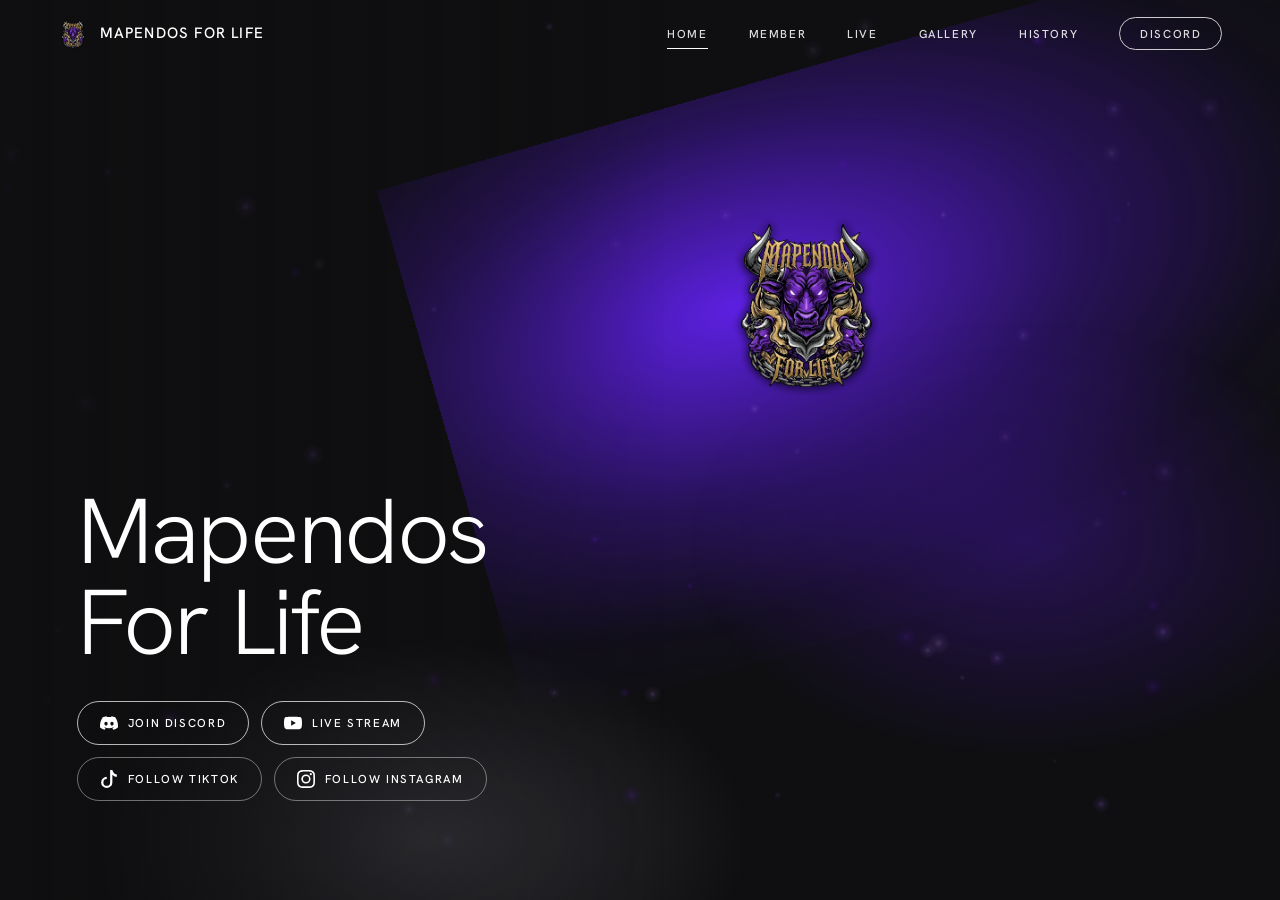
==== commit 39c4cac6: "Add files via upload" ====
--- a/index.html
+++ b/index.html
@@ -47,6 +47,16 @@
             <span>LIVE STREAM</span>
           </a>
         </div>
+        <div class="actions actions-social">
+          <a class="action tiktok" href="#" target="_blank" rel="noopener noreferrer" data-action="tiktok">
+            <svg viewBox="0 0 16 16" aria-hidden="true"><path fill="currentColor" d="M9 0h1.98c.144.715.54 1.617 1.235 2.512C12.895 3.389 13.797 4 15 4v2c-1.753 0-3.07-.814-4-1.829V11a5 5 0 1 1-5-5v2a3 3 0 1 0 3 3z"/></svg>
+            <span>FOLLOW TIKTOK</span>
+          </a>
+          <a class="action instagram" href="#" target="_blank" rel="noopener noreferrer" data-action="instagram">
+            <svg viewBox="0 0 16 16" aria-hidden="true"><path fill="currentColor" d="M8 0C5.829 0 5.556.01 4.703.048 3.85.088 3.269.222 2.76.42a3.9 3.9 0 0 0-1.417.923A3.9 3.9 0 0 0 .42 2.76C.222 3.268.087 3.85.048 4.7.01 5.555 0 5.827 0 8.001c0 2.172.01 2.444.048 3.297.04.852.174 1.433.372 1.942.205.526.478.972.923 1.417.444.445.89.719 1.416.923.51.198 1.09.333 1.942.372C5.555 15.99 5.827 16 8 16s2.444-.01 3.298-.048c.851-.04 1.434-.174 1.943-.372a3.9 3.9 0 0 0 1.416-.923c.445-.445.718-.891.923-1.417.197-.509.332-1.09.372-1.942C15.99 10.445 16 10.173 16 8s-.01-2.445-.048-3.299c-.04-.851-.175-1.433-.372-1.941a3.9 3.9 0 0 0-.923-1.417A3.9 3.9 0 0 0 13.24.42c-.51-.198-1.092-.333-1.943-.372C10.443.01 10.172 0 7.998 0zm-.717 1.442h.718c2.136 0 2.389.007 3.232.046.78.035 1.204.166 1.486.275.373.145.64.319.92.599s.453.546.598.92c.11.281.24.705.275 1.485.039.843.047 1.096.047 3.231s-.008 2.389-.047 3.232c-.035.78-.166 1.203-.275 1.485a2.5 2.5 0 0 1-.599.919c-.28.28-.546.453-.92.598-.28.11-.704.24-1.485.276-.843.038-1.096.047-3.232.047s-2.39-.009-3.233-.047c-.78-.036-1.203-.166-1.485-.276a2.5 2.5 0 0 1-.92-.598 2.5 2.5 0 0 1-.6-.92c-.109-.281-.24-.705-.275-1.485-.038-.843-.046-1.096-.046-3.233s.008-2.388.046-3.231c.036-.78.166-1.204.276-1.486.145-.373.319-.64.599-.92s.546-.453.92-.598c.282-.11.705-.24 1.485-.276.738-.034 1.024-.044 2.515-.045zm4.988 1.328a.96.96 0 1 0 0 1.92.96.96 0 0 0 0-1.92m-4.27 1.122a4.109 4.109 0 1 0 0 8.217 4.109 4.109 0 0 0 0-8.217m0 1.441a2.667 2.667 0 1 1 0 5.334 2.667 2.667 0 0 1 0-5.334"/></svg>
+            <span>FOLLOW INSTAGRAM</span>
+          </a>
+        </div>
       </div>
     </div>
     <a class="onair-home" id="homeLive" href="#live" hidden>
--- a/style.css
+++ b/style.css
@@ -137,6 +137,13 @@
 .action svg{width:18px;height:18px;flex:none}
 .action.discord:hover{background:#5865f2;border-color:#5865f2}
 .action.youtube:hover{background:#e6121d;border-color:#e6121d}
+.actions-social{margin-top:12px}
+.actions-social .action{border-color:rgba(255,255,255,.4)}
+.action.tiktok:hover{background:#010101;border-color:#010101}
+.action.instagram:hover{
+  background:linear-gradient(45deg,#feda75,#fa7e1e,#d62976,#962fbf,#4f5bd5);
+  border-color:transparent;
+}
 
 /* Ringkasan siaran langsung di Home */
 .onair-home{
@@ -220,28 +227,21 @@
 /* ===== MEMBER PHOTO GRID (10 per kolom) ===== */
 .group-grid{
   display:grid;
-  grid-auto-flow:column;
-  grid-template-rows:repeat(10,auto);
-  grid-auto-columns:132px;
-  gap:26px 18px;
+  grid-template-columns:repeat(10,1fr);
+  gap:24px 14px;
   padding:22px max(28px,4.5vw) 34px;
-  overflow-x:auto;
-  scrollbar-width:thin;
-  scrollbar-color:var(--line-2) transparent;
-}
-.group-grid::-webkit-scrollbar{height:6px}
-.group-grid::-webkit-scrollbar-thumb{background:var(--line-2);border-radius:999px}
+}
 .member-card{display:flex;flex-direction:column;align-items:center;text-align:center;gap:9px}
 .avatar{
-  position:relative;flex:none;width:64px;height:64px;border-radius:50%;
+  position:relative;flex:none;width:58px;height:82px;border-radius:14px;
   display:flex;align-items:center;justify-content:center;
   background:linear-gradient(155deg,rgba(90,34,224,.55),rgba(34,224,161,.2));
   border:1px solid var(--line-2);color:#fff;font-size:16px;font-weight:600;letter-spacing:.02em;
   overflow:hidden;
 }
 .avatar.rest{background:linear-gradient(155deg,rgba(225,185,58,.42),rgba(90,34,224,.18))}
-.avatar img{width:100%;height:100%;object-fit:cover;border-radius:50%}
-.avatar .status-dot{position:absolute;right:1px;bottom:1px;width:12px;height:12px;border-radius:50%;background:var(--green);border:2px solid var(--bg)}
+.avatar img{width:100%;height:100%;object-fit:cover;border-radius:13px}
+.avatar .status-dot{position:absolute;right:-2px;bottom:-2px;width:12px;height:12px;border-radius:50%;background:var(--green);border:2px solid var(--bg)}
 .avatar .status-dot.rest{background:var(--gold)}
 .card-name{font-size:12.5px;font-weight:500;line-height:1.3;max-width:130px;letter-spacing:.01em}
 .card-role{font-size:9.5px;font-weight:600;letter-spacing:.1em;color:var(--muted);text-transform:uppercase}
@@ -425,6 +425,7 @@
 @media (max-width:900px){
   .live-wrap{grid-template-columns:1fr}
   .live-list{max-height:none}
+  .group-grid{grid-template-columns:repeat(6,1fr)}
 }
 @media (max-width:760px){
   :root{--nav-h:58px}
@@ -462,8 +463,8 @@
   .filters .search{grid-column:1/3}
   .roster-head,.group-title,.member-row,.none{padding-left:18px;padding-right:18px}
   .member-name{font-size:15px}
-  .group-grid{grid-auto-columns:108px;gap:20px 14px;padding:18px 18px 26px}
-  .avatar{width:54px;height:54px;font-size:14px}
+  .group-grid{grid-template-columns:repeat(4,1fr);gap:18px 10px;padding:18px 18px 26px}
+  .avatar{width:48px;height:68px;border-radius:11px;font-size:14px}
   .avatar .status-dot{width:10px;height:10px}
   .card-name{font-size:11.5px;max-width:104px}
   .card-role{font-size:9px}
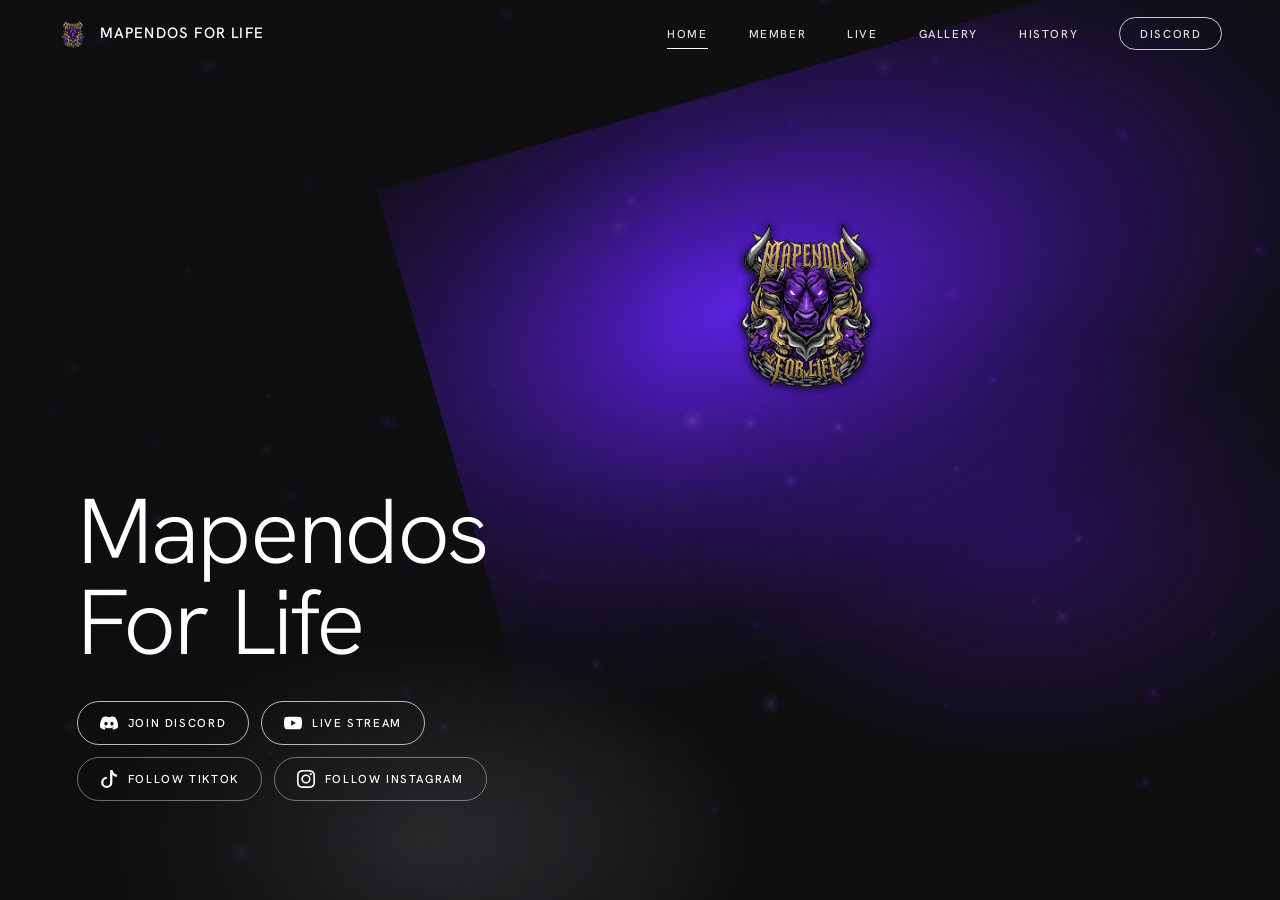
==== commit fe8ca1f9: "Add files via upload" ====
--- a/index.html
+++ b/index.html
@@ -203,15 +203,48 @@
   </main>
 
   <!-- HISTORY -->
-  <main class="page member-page" id="history" data-page-id="history" hidden>
-    <section class="page-head">
-      <div>
-        <div class="kicker">PERJALANAN</div>
-        <h1>HIS<b>TORY</b></h1>
-        <p class="sub">// jejak langkah MFL dari awal</p>
-      </div>
-    </section>
-    <ol class="timeline" id="timeline"></ol>
+  <main class="page history-page" id="history" data-page-id="history" hidden>
+    <section class="history-hero">
+      <div class="history-hero-copy">
+        <div class="history-kicker"><span></span> OUR HISTORY <span></span></div>
+        <h1>PERJALANAN <b>FRAKSI</b></h1>
+        <p>Setiap langkah, setiap keputusan, dan setiap momen adalah bagian dari perjalanan panjang kami. Dari awal terbentuk hingga menjadi seperti sekarang, ini adalah kisah perjalanan BFL — sebuah fraksi yang lahir dari persaudaraan, kepercayaan, dan tekad untuk terus melangkah bersama.</p>
+      </div>
+      <div class="history-hero-art" aria-hidden="true">
+        <div class="history-city"></div>
+        <div class="history-silhouette s1">BFL</div>
+        <div class="history-silhouette s2">BFL</div>
+        <div class="history-silhouette s3">BFL</div>
+        <div class="history-hero-mark">BFL<small>BROTHERHOOD</small></div>
+      </div>
+    </section>
+
+    <div class="history-layout">
+      <section class="history-main">
+        <div class="history-section-title">
+          <div><span class="history-icon">◈</span><div><h2>LINI MASA PERJALANAN</h2><p>Momen penting yang membentuk perjalanan fraksi kami.</p></div></div>
+        </div>
+        <ol class="timeline" id="timeline"></ol>
+      </section>
+
+      <aside class="history-side">
+        <section class="history-panel history-stats">
+          <div class="history-panel-head"><h2>STATISTIK FRAKSI</h2><span>▥</span></div>
+          <div class="history-stat-grid">
+            <div><span class="hs-icon">▣</span><small>Tahun Berdiri</small><strong id="historyFounded">—</strong></div>
+            <div><span class="hs-icon">♟</span><small>Total Anggota</small><strong id="historyMembers">—</strong></div>
+            <div><span class="hs-icon">◆</span><small>Event Terselenggara</small><strong id="historyEvents">—</strong></div>
+            <div><span class="hs-icon">⌖</span><small>Lokasi Operasi</small><strong id="historyLocation">Los Santos</strong></div>
+          </div>
+        </section>
+
+        <section class="history-panel history-docs">
+          <div class="history-panel-head"><h2>DOCUMENTASI SEJARAH</h2><button id="historyViewAll" type="button">Lihat Semua →</button></div>
+          <div class="history-doc-feature" id="historyDocFeature"></div>
+          <div class="history-doc-grid" id="historyDocGrid"></div>
+        </section>
+      </aside>
+    </div>
   </main>
 
   <div class="toast" role="status" aria-live="polite"></div>
--- a/style.css
+++ b/style.css
@@ -486,3 +486,20 @@
 @media (prefers-reduced-motion:reduce){
   *,*::before,*::after{animation:none!important;transition:none!important}
 }
+
+/* ===== HISTORY / FRACTION JOURNEY ===== */
+.history-page{padding-top:var(--nav-h);background:#09090d;min-height:100svh;overflow:hidden}
+.history-hero{position:relative;min-height:205px;display:grid;grid-template-columns:minmax(0,1.05fr) minmax(360px,.95fr);align-items:stretch;border-bottom:1px solid var(--line);isolation:isolate;overflow:hidden}
+.history-hero::before{content:"";position:absolute;inset:0;background:radial-gradient(circle at 70% 30%,rgba(124,64,255,.28),transparent 42%),linear-gradient(90deg,#09090d 0%,rgba(9,9,13,.92) 35%,rgba(9,9,13,.22) 72%,#09090d 100%);z-index:2;pointer-events:none}
+.history-hero-copy{position:relative;z-index:4;padding:34px max(28px,4.5vw) 30px;max-width:790px}
+.history-kicker{display:flex;align-items:center;gap:10px;color:var(--violet-2);font-size:10px;font-weight:600;letter-spacing:.2em;margin-bottom:12px}.history-kicker span{display:block;width:24px;height:1px;background:var(--violet-2)}
+.history-hero h1{font-size:clamp(34px,4.3vw,58px);font-weight:600;letter-spacing:-.025em;margin:0 0 12px}.history-hero h1 b{color:var(--violet-2);font-weight:600}.history-hero p{max-width:700px;margin:0;color:#c0bdca;font-size:13px;line-height:1.75}
+.history-hero-art{position:relative;min-height:205px;overflow:hidden;background:linear-gradient(135deg,#24103f,#09090d 72%)}
+.history-city{position:absolute;inset:0;background:linear-gradient(to top,rgba(5,5,8,.92),transparent 60%),radial-gradient(circle at 68% 22%,rgba(177,105,255,.55),transparent 18%),linear-gradient(165deg,transparent 30%,rgba(86,36,143,.42) 31%,transparent 45%),repeating-linear-gradient(90deg,transparent 0 34px,rgba(255,255,255,.035) 35px 37px);filter:saturate(.8)}
+.history-city::after{content:"";position:absolute;left:12%;right:0;bottom:0;height:55%;background:linear-gradient(180deg,transparent,#09090d 85%),repeating-linear-gradient(90deg,rgba(130,90,190,.18) 0 16px,transparent 16px 46px);clip-path:polygon(0 55%,8% 45%,13% 57%,20% 30%,27% 51%,34% 38%,40% 55%,48% 20%,56% 46%,63% 33%,71% 54%,80% 27%,89% 49%,100% 20%,100% 100%,0 100%)}
+.history-silhouette{position:absolute;bottom:8px;font-weight:600;font-style:italic;color:rgba(205,164,255,.75);font-size:26px;transform:skew(-12deg);text-shadow:0 0 25px rgba(155,87,255,.5)}.history-silhouette.s1{left:27%;font-size:34px}.history-silhouette.s2{left:47%;bottom:17px}.history-silhouette.s3{left:64%;font-size:30px}.history-hero-mark{position:absolute;right:7%;top:24%;z-index:3;color:#a977ff;font-family:var(--f-serif);font-style:italic;font-size:54px;line-height:.7;text-shadow:0 0 28px rgba(123,53,255,.4);transform:rotate(-8deg)}.history-hero-mark small{display:block;font-family:var(--f-sans);font-size:9px;letter-spacing:.34em;text-align:center;margin-top:12px;color:#ddd3ff}
+.history-layout{display:grid;grid-template-columns:minmax(0,1.9fr) minmax(320px,.95fr);gap:20px;max-width:1500px;margin:0 auto;padding:20px max(28px,4.5vw) 46px}.history-main{min-width:0}.history-side{display:flex;flex-direction:column;gap:14px}.history-section-title{padding:3px 0 15px}.history-section-title>div{display:flex;align-items:center;gap:12px}.history-icon{width:34px;height:34px;border:1px solid rgba(160,123,255,.55);border-radius:10px;display:grid;place-items:center;color:var(--violet-2);background:rgba(103,46,210,.1);box-shadow:0 0 25px rgba(103,46,210,.12)}.history-section-title h2,.history-panel-head h2{margin:0;font-size:13px;font-weight:600;letter-spacing:.08em}.history-section-title p{margin:3px 0 0;color:var(--muted);font-size:11px}
+.timeline{list-style:none;margin:0;padding:8px 0 0;max-width:none;position:relative}.timeline::before{content:"";position:absolute;left:113px;top:18px;bottom:30px;width:1px;background:linear-gradient(var(--violet-2),rgba(160,123,255,.12));box-shadow:0 0 12px rgba(160,123,255,.18)}.timeline li.history-item{position:relative;display:grid;grid-template-columns:96px 34px minmax(0,1fr);align-items:center;gap:0;margin:0 0 10px;padding:0}.history-date{text-align:right;padding-right:14px}.history-date strong{display:block;color:#a783ff;font-size:11px;letter-spacing:.06em}.history-date span{display:block;color:#8d8a98;font-size:10px;margin-top:4px;line-height:1.25}.timeline .node{position:relative;z-index:2;width:15px;height:15px;border-radius:50%;justify-self:center;background:#241244;border:3px solid #7e4af0;box-shadow:0 0 0 5px rgba(126,74,240,.08),0 0 18px rgba(126,74,240,.35)}.history-card{display:grid;grid-template-columns:minmax(190px,.72fr) minmax(0,1fr);min-height:135px;background:linear-gradient(120deg,rgba(255,255,255,.055),rgba(255,255,255,.025));border:1px solid rgba(255,255,255,.08);border-radius:11px;overflow:hidden;transition:transform .2s ease,border-color .2s ease,background .2s ease}.history-card:hover{transform:translateY(-2px);border-color:rgba(160,123,255,.35);background:rgba(255,255,255,.065)}.history-photo{position:relative;min-height:135px;background:radial-gradient(circle at 40% 20%,rgba(137,71,255,.32),transparent 42%),#17131e;overflow:hidden}.history-photo img{width:100%;height:100%;min-height:135px;display:block;object-fit:cover;opacity:.88}.photo-shade{position:absolute;inset:0;background:linear-gradient(90deg,rgba(9,9,13,.04),rgba(9,9,13,.55))}.history-card-body{padding:18px 20px}.history-card h3{margin:0 0 6px;font-size:16px;font-weight:600}.history-card p{margin:0;color:#9996a4;font-size:11.5px;line-height:1.6}.history-tag{display:inline-block;margin-top:12px;padding:4px 8px;border-radius:999px;background:rgba(117,68,223,.12);border:1px solid rgba(117,68,223,.22);color:#a78aff;font-size:9px;letter-spacing:.03em}.history-empty{padding:35px;color:var(--muted)}
+.history-panel{background:linear-gradient(145deg,rgba(255,255,255,.045),rgba(255,255,255,.02));border:1px solid rgba(255,255,255,.08);border-radius:11px;overflow:hidden}.history-panel-head{display:flex;align-items:center;justify-content:space-between;padding:15px 16px;border-bottom:1px solid rgba(255,255,255,.07)}.history-panel-head>span{color:#a477ff}.history-panel-head button{border:0;background:none;color:#a477ff;font:500 10px var(--f-sans);cursor:pointer}.history-stat-grid{display:grid;grid-template-columns:1fr 1fr}.history-stat-grid>div{position:relative;min-height:94px;padding:16px 12px 14px 50px;border-right:1px solid rgba(255,255,255,.06);border-bottom:1px solid rgba(255,255,255,.06)}.history-stat-grid>div:nth-child(2n){border-right:0}.history-stat-grid>div:nth-last-child(-n+2){border-bottom:0}.hs-icon{position:absolute;left:14px;top:17px;width:25px;height:25px;display:grid;place-items:center;border:1px solid rgba(130,75,242,.3);border-radius:8px;color:#a478ff;background:rgba(105,45,216,.1);font-size:12px}.history-stat-grid small{display:block;color:#888592;font-size:9px;margin-bottom:5px}.history-stat-grid strong{display:block;color:#f4f1f9;font-size:18px;font-weight:500;line-height:1.1}.history-docs{padding-bottom:12px}.history-doc-feature{padding:12px 12px 7px}.history-doc{position:relative;margin:0;overflow:hidden;border-radius:8px;background:#121117;border:1px solid rgba(255,255,255,.07);min-height:95px}.history-doc img{display:block;width:100%;height:100%;min-height:95px;object-fit:cover;opacity:.82}.history-doc figcaption{position:absolute;left:0;right:0;bottom:0;padding:22px 10px 8px;background:linear-gradient(transparent,rgba(5,5,8,.92));font-size:9px}.history-doc figcaption span{display:block;color:#a477ff;font-size:8px;margin-bottom:3px}.history-doc figcaption b{display:block;font-size:10px;font-weight:500}.history-doc figcaption small{display:block;color:#85818f;font-size:8px;margin-top:2px}.history-doc-grid{display:grid;grid-template-columns:1fr 1fr;gap:8px;padding:5px 12px 0}.history-doc-grid .history-doc{min-height:85px}.history-doc-grid .history-doc img{min-height:85px}.history-no-photo{display:grid;place-items:center;min-height:160px;border:1px dashed rgba(255,255,255,.1);border-radius:8px;color:#777481;font-size:10px;text-align:center;padding:20px;background:rgba(255,255,255,.015)}
+@media (max-width:980px){.history-hero{grid-template-columns:1fr}.history-hero-art{position:absolute;inset:0;opacity:.6}.history-hero-copy{min-height:270px;display:flex;flex-direction:column;justify-content:flex-end;background:linear-gradient(180deg,rgba(9,9,13,.2),rgba(9,9,13,.92) 80%)}.history-layout{grid-template-columns:1fr}.history-side{display:grid;grid-template-columns:1fr 1fr}.history-main{grid-row:1}.timeline::before{left:87px}.timeline li.history-item{grid-template-columns:72px 30px minmax(0,1fr)}.history-date strong{font-size:10px}}
+@media (max-width:700px){.history-hero-copy{padding:28px 18px 26px;min-height:300px}.history-hero h1{font-size:35px}.history-hero p{font-size:11px;line-height:1.65}.history-layout{padding:15px 14px 35px}.history-side{display:flex}.history-section-title{padding-top:0}.timeline::before{left:74px}.timeline li.history-item{grid-template-columns:58px 31px minmax(0,1fr);align-items:start}.history-date{padding-right:8px;padding-top:17px}.history-date strong{font-size:9px}.history-date span{font-size:8px}.timeline .node{margin-top:17px}.history-card{grid-template-columns:1fr;min-height:0}.history-photo{min-height:145px}.history-photo img{min-height:145px}.history-card-body{padding:14px}.history-card h3{font-size:14px}.history-card p{font-size:10.5px}.history-doc-grid{gap:6px}.history-stat-grid strong{font-size:16px}.history-hero-mark{font-size:42px;right:4%;top:28%}}
